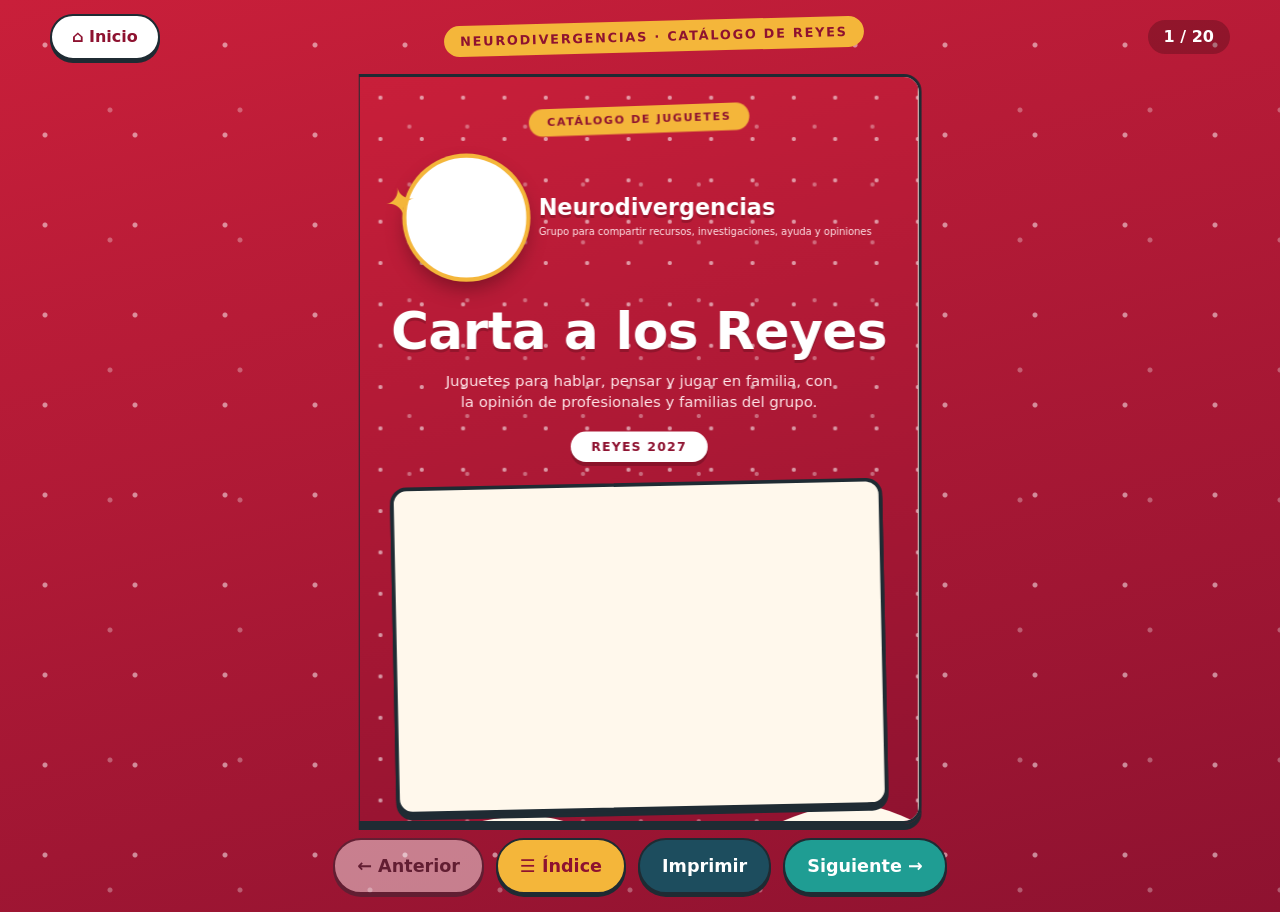
==== catalogo.html @ fee9dbd6 "Reyes Neurodivergencias: primera versión publicada Co-Authored-By: Claude Sonnet 5.5 <noreply@anthro" ====
<!doctype html>
<html lang="es">
<head>
<meta charset="utf-8">
<meta name="viewport" content="width=device-width, initial-scale=1">
<meta name="color-scheme" content="light">
<title>Catálogo de Reyes Neurodivergencias</title>
<meta name="description" content="Catálogo en formato revista con los juguetes del grupo Neurodivergencias: precio orientativo, qué trabaja cada uno y lo que votan los profesionales. Se hojea en pantalla y se imprime.">
<!-- BORRADOR LOCAL. No publicado.
     Catálogo en revista: una doble página por juguete en pantalla ancha, una página por juguete en el móvil.
     Comparte estilos.css, juegos.js con las otras dos páginas. Al imprimir sale una hoja A4 apaisada por cada doble página. -->
<link rel="stylesheet" href="estilos.css">
<link rel="stylesheet" href="catalogo-aspecto.css">
<style>
  /* MECÁNICA del catálogo: tamaños, pasar hoja e impresión. El aspecto (colores, letras, adornos) está en catalogo-aspecto.css. */
  body { margin: 0; }
  .c-sala { min-height: 100dvh; display: flex; flex-direction: column; align-items: center; gap: 14px; padding: 14px 16px 18px; box-sizing: border-box; overflow-x: hidden; }
  .c-barra { width: min(1180px, 100%); display: flex; flex-wrap: wrap; align-items: center; justify-content: space-between; gap: 8px 14px; }
  .c-enlaces { display: flex; flex-wrap: wrap; gap: 6px 16px; }
  .c-mandos { width: min(1180px, 100%); display: flex; align-items: center; justify-content: center; gap: 12px; flex-wrap: wrap; }

  /* Libro: dos lados de proporción 3:4 (pantalla ancha) o uno solo (móvil) */
  .c-libro { --pw: min(calc((100dvh - 150px) * .75), 585px, calc((100vw - 44px) / 2)); --alto: calc(var(--pw) / .75); --dur: .85s;
    display: flex; justify-content: center; max-width: 100%; perspective: 2600px; touch-action: pan-y; user-select: none; -webkit-user-select: none; }
  .c-libro-int { position: relative; display: flex; width: calc(var(--pw) * 2); height: var(--alto); transition: transform var(--dur) cubic-bezier(.45, .05, .25, 1); transform-style: preserve-3d; }
  .c-libro.c-cerrado-der .c-libro-int { transform: translateX(calc(var(--pw) * -.5)); }
  .c-libro.c-cerrado-izq .c-libro-int { transform: translateX(calc(var(--pw) * .5)); }
  .c-lado { position: relative; width: var(--pw); height: var(--alto); flex: none; }
  .c-pagina { position: relative; width: 100%; height: 100%; overflow: hidden; container-type: inline-size; }
  .c-interior { position: absolute; inset: 0; overflow-y: auto; overflow-x: hidden; }
  .c-vacio { visibility: hidden; }

  /* Zonas de los bordes: tocar el borde de una página pasa la hoja */
  .c-borde { position: absolute; top: 0; bottom: 0; width: 13%; z-index: 4; cursor: pointer; opacity: 0; transition: opacity .2s; }
  .c-borde.c-borde-sig { right: 0; background: linear-gradient(270deg, rgba(0,0,0,.16), transparent); }
  .c-borde.c-borde-ant { left: 0; background: linear-gradient(90deg, rgba(0,0,0,.16), transparent); }
  .c-borde:hover { opacity: 1; }

  /* Hoja que gira alrededor del lomo */
  .c-hoja-giro { position: absolute; top: 0; width: var(--pw); height: var(--alto); transform-style: preserve-3d; z-index: 6; transition: transform var(--dur) cubic-bezier(.45, .05, .25, 1), opacity var(--dur) ease; pointer-events: none; }
  .c-hoja-giro.c-der { left: var(--pw); transform-origin: left center; }
  .c-hoja-giro.c-izq { left: 0; transform-origin: right center; }
  .c-hoja-giro.c-der.c-fin { transform: rotateY(-180deg); }
  .c-hoja-giro.c-izq.c-fin { transform: rotateY(180deg); }
  .c-cara { position: absolute; inset: 0; backface-visibility: hidden; -webkit-backface-visibility: hidden; overflow: hidden; }
  .c-cara.c-dorso { transform: rotateY(180deg); }
  .c-cara::after { content: ""; position: absolute; inset: 0; pointer-events: none; opacity: 0; }
  .c-hoja-giro.c-der .c-frente::after, .c-hoja-giro.c-izq .c-dorso::after { background: linear-gradient(90deg, rgba(40,15,10,.45), transparent 70%); animation: c-sombra var(--dur) ease both; }
  .c-hoja-giro.c-izq .c-frente::after, .c-hoja-giro.c-der .c-dorso::after { background: linear-gradient(270deg, rgba(40,15,10,.45), transparent 70%); animation: c-sombra var(--dur) ease both; }
  @keyframes c-sombra { 0%, 100% { opacity: 0; } 50% { opacity: 1; } }
  .c-hoja-giro .c-pagina { box-shadow: none; }

  /* Móvil: una página que se despega por el lomo izquierdo */
  .c-libro.c-solo .c-libro-int { width: var(--pw); }
  .c-hoja-giro.c-solo-hoja { left: 0; width: var(--pw); transform-origin: left center; }
  .c-hoja-giro.c-sale.c-fin { transform: rotateY(-105deg); opacity: 0; }
  .c-hoja-giro.c-entra { transform: rotateY(-105deg); opacity: 0; }
  .c-hoja-giro.c-entra.c-fin { transform: none; opacity: 1; }
  @media (prefers-reduced-motion: reduce) { .c-libro { --dur: .01s; } .c-cara::after { animation: none !important; } }

  @media screen and (max-width: 899px) {
    html, body { height: 100%; overflow: hidden; }
    .c-sala { height: 100%; min-height: 0; padding: 6px 10px 8px; gap: 6px; overflow: hidden; }
    .c-barra { flex: none; }
    .c-enlaces, .c-ayuda { display: none; }
    .c-libro { --pw: 100%; --alto: 100%; flex: 1 1 0; min-height: 0; width: 100%; }
    .c-libro-int { width: 100%; max-width: 560px; height: 100%; }
    .c-lado { width: 100%; height: 100%; }
    .c-hoja-giro, .c-hoja-giro.c-solo-hoja { width: 100%; height: 100%; }
    .c-mandos { flex: none; flex-wrap: nowrap; gap: 8px; width: 100%; max-width: 560px; }
    .c-mandos button { flex: 1 1 0; min-width: 0; white-space: nowrap; }
    .c-mandos .c-cuenta { flex: none; }
  }

  /* Impresión: una hoja A4 apaisada por cada doble página */
  #impresion { display: none; }
  #impresion.c-midiendo { display: block; position: absolute; left: -99999px; top: 0; width: 297mm; }
  #impresion.c-midiendo .c-hoja { width: 297mm; height: 210mm; display: flex; justify-content: center; overflow: hidden; }
  #impresion.c-midiendo .c-pagina { width: 148.5mm; height: 210mm; }
  #impresion.c-midiendo .c-interior { position: static; height: 100%; overflow: hidden; }
  .c-interior > .c-pag { transform-origin: 0 0; }
  @page { size: A4 landscape; margin: 0; }
  @media print {
    html, body { height: auto !important; overflow: visible !important; }
    body { background: #fff; }
    .c-sala { display: none !important; }
    #impresion, #impresion * { visibility: visible; }   /* estilos.css oculta todo al imprimir salvo la carta */
    #impresion { display: block; }
    .c-hoja { width: 297mm; height: 210mm; display: flex; justify-content: center; page-break-after: always; break-after: page; overflow: hidden; background: #fff; }
    .c-hoja:last-child { page-break-after: auto; break-after: auto; }
    .c-hoja .c-pagina { width: 148.5mm; height: 210mm; box-shadow: none; border-radius: 0; overflow: hidden; }
    .c-hoja.c-una { justify-content: flex-start; }
    .c-hoja.c-una.c-primera { justify-content: flex-end; }
    .c-hoja .c-interior { position: static; overflow: hidden; height: 100%; }
    .c-hoja .c-pag { --t: 3.1cqw; min-height: 210mm; }
    .c-pag, .c-pag * { -webkit-print-color-adjust: exact; print-color-adjust: exact; }
    a { text-decoration: none; }
  }
  @media screen {
  /* Vista de las hojas en pantalla (#hojas): las mismas reglas que al imprimir, para revisarlas sin imprimir */
  html.c-modo-hojas body { background: #777; margin: 0; overflow: auto; height: auto; }
  html.c-modo-hojas .c-sala { display: none !important; }
  html.c-modo-hojas #impresion { display: block; }
  html.c-modo-hojas .c-hoja { width: 297mm; height: 210mm; display: flex; justify-content: center; overflow: hidden; background: #fff; margin: 0 auto 12px; }
  html.c-modo-hojas .c-hoja .c-pagina { width: 148.5mm; height: 210mm; box-shadow: none; border-radius: 0; overflow: hidden; }
  html.c-modo-hojas .c-hoja.c-una { justify-content: flex-start; }
  html.c-modo-hojas .c-hoja.c-una.c-primera { justify-content: flex-end; }
  html.c-modo-hojas .c-hoja .c-interior { position: static; overflow: hidden; height: 100%; }
  html.c-modo-hojas .c-hoja .c-pag { --t: 3.1cqw; min-height: 210mm; }
  }
</style>
</head>
<body>

<div class="c-sala">
  <div class="c-barra">
    <a class="c-boton-inicio" id="irInicio" href="inicio.html">&#8962; Inicio</a>
    <span class="c-titulo">Neurodivergencias · Catálogo de Reyes</span>
    <span class="c-cuenta" id="cuenta"></span>
  </div>
  <div id="libro" class="c-libro"></div>
  <div class="c-mandos">
    <button type="button" id="ant" aria-label="Página anterior">&larr; Anterior</button>
    <button type="button" id="indice" class="c-mando-indice" aria-label="Ir al índice">&#9776; Índice</button>
    <button type="button" id="imprimir" class="c-mando-imprimir" hidden>Imprimir</button>
    <a id="imprimirPdf" class="c-mando-imprimir" target="_blank" rel="noopener" hidden>Imprimir</a>
    <button type="button" id="sig" aria-label="Página siguiente">Siguiente &rarr;</button>
  </div>
</div>

<div id="impresion" aria-hidden="true"></div>

<script src="juegos.js"></script>
<script>
  var canalParam = new URLSearchParams(location.search).get('c') || '';
  var SKOOL = 'https://www.skool.com/logopedia-7339';
  var GRUPO_LOGO = 'assets/grupo-neurodivergencias.png';
  var COLMENIA_LOGO = 'assets/colmenia-logo.webp';

  function esc(s) { return String(s == null ? '' : s).replace(/[&<>"]/g, function (c) { return { '&': '&amp;', '<': '&lt;', '>': '&gt;', '"': '&quot;' }[c]; }); }
  function folio(n, texto) {
    return '<div class="c-folio"><span>' + esc(texto || 'Neurodivergencias · Reyes') + '</span><span>' + (n ? n : '') + '</span></div>';
  }

  // Resumen de votos en una línea por tipo, apto para una página impresa.
  function votosResumen(j) {
    var v = VOTOS[j.n];
    if (!v || !v.votantes) return '<p class="vacio">Aún nadie ha votado. Los profesionales del grupo lo van sumando.</p>';
    function linea(tipo, titulo) {
      var cl = v[tipo] || {}, ks = Object.keys(cl).sort(function (a, b) { return cl[b] - cl[a]; }).slice(0, 5);
      if (!ks.length) return '';
      return '<p><strong>' + titulo + ':</strong> ' + ks.map(function (k) {
        var n = cl[k];
        return esc(etiquetaDe(listaDe(tipo), k)) + ' (' + (n >= UMBRAL_VALIDADO ? '<b>' + n + ' · validada</b>' : n) + ')';
      }).join(', ') + '.</p>';
    }
    return '<p>' + v.votantes + (v.votantes === 1 ? ' profesional ha votado' : ' profesionales han votado') + '. Con ' + UMBRAL_VALIDADO + ' votos, la etiqueta queda validada.</p>' +
      linea('perfil', 'Diagnósticos') + linea('habilidad', 'Habilidades');
  }

  // ---- Páginas sueltas ----------------------------------------------------
  function paginaPortada() {
    return '<div class="c-pag c-portada">' +
      '<span class="c-sello" style="align-self:center">Catálogo de juguetes</span>' +
      '<div class="c-cabeza-grupo"><img src="' + GRUPO_LOGO + '" alt="Logo del grupo Neurodivergencias">' +
        '<div><strong>Neurodivergencias</strong><span>Grupo para compartir recursos, investigaciones, ayuda y opiniones</span></div></div>' +
      '<h1>Carta a los Reyes</h1>' +
      '<p class="c-sub">Juguetes para hablar, pensar y jugar en familia, con la opinión de profesionales y familias del grupo.</p>' +
      '<p class="c-reyes">Reyes 2027</p>' +
      '<div class="c-escena-portada"><img src="assets/escena-portada.jpg" alt="Ilustración de niños, niñas y un adulto jugando juntos a juegos de mesa y de cartas"></div>' +
      '<div class="c-folio" style="justify-content:center"><img src="' + COLMENIA_LOGO + '" alt="ColmenIA"></div></div>';
  }
  function paginaBienvenida(n) {
    return '<div class="c-pag"><div class="c-texto">' +
      '<h2>Bienvenida</h2>' +
      '<p>Aquí está lo que ha pasado por las manos de las familias y los profesionales del grupo: cada juguete, con su rango de precio, lo que trabaja y lo que votan los profesionales.</p>' +
      '<p>Las etiquetas de diagnóstico «Sugerido» las propone el equipo según lo que pide el juego y todavía no están validadas. Cuando tres profesionales votan una etiqueta, queda validada.</p>' +
      '<p class="c-aviso">Los precios son rangos orientativos vistos en Amazon.es el ' + PRECIO_FECHA + '. Cambian con las ofertas: compruébalos en la tienda. Edad y jugadores también son orientativos. Nada de esto sustituye la valoración de un especialista.</p>' +
      '<a class="c-boton c-boton-fam" href="familias.html">Hacer mi carta a los Reyes</a>' +
      '<a class="c-boton c-boton-prof" href="index.html">Soy profesional: votar y comentar</a>' +
      '</div>' + folio(n) + '</div>';
  }
  function paginaIndice(n, entradas, temas, vistaTodosN) {
    function enlace(e, clase, extra) {
      return '<a class="' + clase + '" href="#pagina-' + e.vista + '" data-vista="' + e.vista + '"' + (extra || '') + '><span class="c-nom">' + esc(e.nombre) + '</span><span class="c-pg">' + e.pg + '</span></a>';
    }
    return '<div class="c-pag"><div class="c-texto"><h2>En este número</h2>' +
      '<h3 class="c-sub-indice">Por temáticas</h3><div class="c-botones-tema">' +
        temas.map(function (e) { return enlace(e, 'c-btn-tema', ' style="--tema:' + e.color + '"'); }).join('') + '</div>' +
      enlace({ nombre: 'Todos juntos: el catálogo completo', vista: vistaTodosN, pg: 4 }, 'c-boton-todos') +
      '<h3 class="c-sub-indice">Juguete a juguete</h3><div class="c-botones-juego">' +
        entradas.map(function (e) { return enlace(e, 'c-btn-juego'); }).join('') + '</div></div>' + folio(n) + '</div>';
  }
  function paginaFinal() {
    return '<div class="c-pag c-final"><div class="c-texto">' +
      '<h2>¿Seguimos aprendiendo juntos?</h2>' +
      '<p>Si quieres seguir aprendiendo y compartiendo con más profesionales, entra en la comunidad de logopedia e IA.</p>' +
      '<a class="c-boton-skool" href="' + SKOOL + '">Entrar a la comunidad</a>' +
      '<a class="c-boton c-boton-fam" href="familias.html">Hacer mi carta a los Reyes</a>' +
      '<p class="c-pie-aviso" style="margin-top:5cqw">¿Falta un juguete? Cuéntanoslo en el grupo y lo estudiamos.</p>' +
      '</div><div class="c-folio"><img src="' + COLMENIA_LOGO + '" alt="ColmenIA"></div></div>';
  }

  // ---- Páginas de cada juguete ---------------------------------------------
  // Ideas generales para jugar en casa: salen de la habilidad y del tipo de juego, no de una pauta clínica.
  var IDEAS_HAB = {
    lenguaje: 'Antes de empezar, nombrad juntos las palabras o las cartas. Al acabar, pídele que cuente cómo ha ganado.',
    atencion: 'Elegid un sitio sin pantallas ni ruido y haced una ronda de prueba más corta de lo normal.',
    razonamiento: 'Deja que piense un rato antes de ayudar y pregúntale después qué ha probado y qué cambiaría.',
    espacial: 'Empezad por los retos más fáciles y subid poco a poco. Girar las piezas con las manos ayuda a verlo.',
    motricidad: 'Jugad sin prisa: primero se prueba el pulso y después se compite. Celebrad cada pieza que se queda en su sitio.',
    creatividad: 'Cada uno propone una construcción o un montaje y se lo cuenta a los demás antes de empezar.',
    memoria: 'Repasad juntos lo que ha pasado en la ronda anterior antes de pasar a la siguiente.',
    turnos: 'Decid en voz alta de quién es el turno y esperad con una señal acordada. Ganar y perder se comenta sin comparar.',
    calculo: 'Contad en voz alta y dejad a mano papel y lápiz. Sin prisas ni cronómetro.'
  };
  var IDEAS_TIPO = {
    cartas: 'Leed las reglas juntos y haced una ronda de prueba sin puntuar.',
    mesa: 'Dejad el tablero a la vista y repasad los pasos de un turno antes de la primera partida.',
    palabras: 'Si una palabra se atasca, se puede pasar o pedir una pista: lo importante es seguir jugando.',
    pensar: 'Las partidas cortas funcionan mejor: parad cuando aún haya ganas de una más.',
    construir: 'Dejad que explore las piezas un rato antes de seguir las instrucciones.'
  };
  var IDEAS_GENERALES = [
    'Una partida corta de 10 a 15 minutos es mejor que una larga. Parad cuando aún haya ganas de más.',
    'Si un día no apetece, se guarda y se prueba otro. Jugar no es una tarea.',
    'Que elija él o ella a qué jugar de vez en cuando también suma.'
  ];
  function ideasDe(j, i) {
    var l = [], hab = (j.habilidades || [])[0], tipo = (j.cats || [])[0];
    if (hab && IDEAS_HAB[hab]) l.push(IDEAS_HAB[hab]);
    if (tipo && IDEAS_TIPO[tipo]) l.push(IDEAS_TIPO[tipo]);
    if (l.length < 3) l.push(IDEAS_GENERALES[i % IDEAS_GENERALES.length]);
    return l.slice(0, 3);
  }
  // Juegos parecidos: comparten tipo o habilidad.
  function parecidosDe(j, i) {
    return JUEGOS.map(function (o, k) {
      if (k === i) return null;
      var p = 0;
      (o.cats || []).forEach(function (c) { if ((j.cats || []).indexOf(c) !== -1) p += 1; });
      (o.habilidades || []).forEach(function (h) { if ((j.habilidades || []).indexOf(h) !== -1) p += 2; });
      return { k: k, p: p };
    }).filter(Boolean).sort(function (a, b) { return b.p - a.p || a.k - b.k; }).slice(0, 2).map(function (x) { return x.k; });
  }
  // Secciones por temáticas: una escena con su historia y los juguetes que van con ella.
  var TEMAS = [
    { k: 'palabras', corto: 'Palabras', titulo: 'Para hablar y jugar con palabras', etiqueta: 'Lenguaje', color: '#1f9d93', img: 'assets/escena-palabras.jpg',
      alt: 'Ilustración de dos niños y un adulto riéndose con cartas de palabras sobre la mesa',
      historia: 'Es domingo y llueve. Sobre la mesa hay una caja de cartas con palabras. Uno saca una carta, otro piensa en un animal, y de pronto toda la casa está inventando palabras, riéndose de las más raras y preguntando «¿eso existe?».',
      juegos: ['Palabrea', 'Guess in 10'] },
    { k: 'pensar', corto: 'Pensar', titulo: 'Para pensar, mirar y resolver', etiqueta: 'Razonamiento', color: '#1d4d5e', img: 'assets/escena-pensar.jpg',
      alt: 'Ilustración de niños resolviendo un puzle de piezas de colores y un tablero de madera',
      historia: 'Un tablero, un puñado de piezas de colores y un reto. Nadie tiene prisa: se prueba una pieza, se gira, se rectifica. Cuando por fin encaja, se oye ese «¡ya está!» que dan ganas de repetir.',
      juegos: ['Batalla de genios', 'Ubongo', 'Laberinto', 'La cuenta'] },
    { k: 'construir', corto: 'Construir', titulo: 'Para construir y crear', etiqueta: 'Creatividad', color: '#4a9d3f', img: 'assets/escena-construir.jpg',
      alt: 'Ilustración de niños construyendo un fuerte con varillas y bolas de colores',
      historia: 'Varillas, bolas, piezas de madera. Empieza siendo una torre y acaba siendo un castillo con túnel y todo. Y cuando se termina, siempre hay alguien que dice: «¿y si lo hacemos más alto?».',
      juegos: ['Kit de fuertes Tiny Land', 'Kit de 7 experimentos de madera', 'Junk Art Revolution'] },
    { k: 'cartas', corto: 'Reír en familia', titulo: 'Para reír juntos en familia', etiqueta: 'Cartas', color: '#e4672c', img: 'assets/escena-cartas.jpg',
      alt: 'Ilustración de una familia jugando a un juego de cartas sobre una alfombra, con un gato mirando',
      historia: 'Abuela, padres, hermanos, y un gato que se cuela en la partida. Unas cartas, unas cuantas risas y la regla de la casa: aquí se juega para pasarlo bien, gane quien gane.',
      juegos: ['Exploding Kittens', 'Polilla tramposa', 'Pera Limonera'] }
  ];
  function indiceJuego(nombre) { for (var k = 0; k < JUEGOS.length; k++) if (JUEGOS[k].n === nombre) return k; return -1; }

  // Vistas del libro: cada una con su número. Ancho: portada 0, bienvenida+índice 1, todos juntos 2, temáticas 3-6, fichas 7.. Móvil: una por página.
  function vistaDe(k, esAncha) { return esAncha ? 7 + k : 13 + 2 * k; }
  function vistaTema(t, esAncha) { return esAncha ? 3 + t : 5 + 2 * t; }

  function tile(k, esAncha, largo) {
    var j = JUEGOS[k], v = vistaDe(k, esAncha);
    var dentro = j.foto ? '<img src="' + j.foto + '" alt="' + esc(j.n) + '">' : ilustracion(j.motivo, j.color);
    var resumen = largo && j.desc ? '<span class="c-tile-resumen">' + esc(j.desc.split('. ')[0].replace(/\.$/, '')) + '.</span>' : '';
    return '<a class="c-tile" href="#pagina-' + v + '" data-vista="' + v + '">' +
      '<span class="c-tile-foto" style="background:' + (j.foto ? '#fff' : j.color) + '">' + dentro + (j.edad ? '<i class="c-tile-edad">' + j.edad + '+</i>' : '') + '</span>' +
      '<b>' + esc(j.n) + '</b>' + resumen +
      '<span class="c-tile-meta"><em>' + esc(j.precio || 'Precio por confirmar') + '</em>' + (largo ? '<u>Ver ficha →</u>' : '') + '</span></a>';
  }
  function paginaTodos(n, desde, hasta, parte, esAncha) {
    var l = []; for (var k = desde; k < hasta; k++) l.push(tile(k, esAncha, false));
    return '<div class="c-pag"><div class="c-texto c-texto-corto"><div class="c-kicker">Todos juntos · ' + parte + ' de 2</div><h2>El catálogo completo</h2></div>' +
      '<div class="c-tiles">' + l.join('') + '</div>' + folio(n) + '</div>';
  }
  function paginaEscena(n, t) {
    var tm = TEMAS[t];
    return '<div class="c-pag c-pag-escena" style="--tema:' + tm.color + '"><div class="c-escena"><img src="' + tm.img + '" alt="' + esc(tm.alt) + '"></div>' +
      '<div class="c-historia"><div class="c-kicker c-kicker-tema">' + esc(tm.etiqueta) + '</div><h2>' + esc(tm.titulo) + '</h2>' +
      '<p>' + esc(tm.historia) + '</p><p class="c-pie-escena">Escena imaginada para esta sección.</p></div>' + folio(n) + '</div>';
  }
  function paginaTemaJuegos(n, t, esAncha) {
    var tm = TEMAS[t], l = tm.juegos.map(indiceJuego).filter(function (k) { return k !== -1; }).map(function (k) { return tile(k, esAncha, true); });
    return '<div class="c-pag c-pag-tema" style="--tema:' + tm.color + '"><div class="c-texto c-texto-corto"><div class="c-kicker c-kicker-tema">' + esc(tm.etiqueta) + '</div><h2>En esta sección</h2></div>' +
      '<div class="c-tiles c-tiles-largos">' + l.join('') + '</div>' + folio(n) + '</div>';
  }

  function fotoDe(j, n, i) {
    var dentro = j.foto ? '<img src="' + j.foto + '" alt="' + esc(j.n) + '">' : ilustracion(j.motivo, j.color);
    var edad = j.edad ? '<div class="c-edad">' + j.edad + '+<small>años</small></div>' : '';
    var precio = j.precio
      ? '<div class="c-sello-precio"><small>Desde</small>' + esc(j.precio.split('–')[0]).replace(/\s*€$/, '') + ' €<small style="margin-top:.6cqw">hasta ' + esc((j.precio.split('–')[1] || '').trim()) + '</small></div>'
      : '<div class="c-sello-precio c-sin">Precio por confirmar</div>';
    var hab = (j.habilidades || [])[0];
    var ficha = '<div class="c-ficha">' +
      '<div><small>Edad</small><b>' + (j.edad ? 'Desde ' + j.edad + ' años' : 'Por confirmar') + '</b></div>' +
      '<div><small>' + (/jugador/i.test(j.jug || '') ? 'Jugadores' : 'Contiene') + '</small><b>' + esc((j.jug || 'Por confirmar').replace(/\s*jugadores?$/i, '')) + '</b></div>' +
      '<div><small>Tipo</small><b>' + esc(j.etiqueta) + '</b></div>' +
      '<div><small>Trabaja</small><b>' + esc(hab ? etiquetaDe(HABILIDADES, hab) : 'Pasarlo bien') + '</b></div></div>';
    var ideas = '<div class="c-ideas"><h3>Ideas para jugar en casa</h3><ul>' +
      ideasDe(j, i || 0).map(function (t) { return '<li>' + esc(t) + '</li>'; }).join('') + '</ul></div>';
    return '<div class="c-pag c-pag-foto"><div class="c-foto" style="background:' + (j.foto ? '#fff' : j.color) + '">' + dentro +
      '<span class="c-cinta">' + esc(j.etiqueta) + '</span>' + edad + precio + '</div>' +
      ficha + ideas + (n === false ? '' : folio(n)) + '</div>';
  }
  function datosDe(j, n, i, esAncha) {
    var opiniones = j.opiniones.length
      ? j.opiniones.slice(0, 2).map(function (t) { return '<p>' + esc(t) + '</p>'; }).join('')
      : '<p class="vacio">Los profesionales del grupo están preparando sus comentarios.</p>';
    var tienda = j.url
      ? '<a class="c-comprar" href="' + j.url + '" rel="noopener">Ver en Amazon</a>'
      : '<span class="c-comprar c-sin">Aún no tenemos enlace</span>';
    var parecidos = parecidosDe(j, i).map(function (k) {
      var o = JUEGOS[k], v = vistaDe(k, esAncha);
      return '<a class="c-btn-parecido" href="#pagina-' + v + '" data-vista="' + v + '"><span>' + esc(o.n) + '</span><em>' + esc(o.precio || 'precio por confirmar') + '</em></a>';
    }).join('');
    return '<div class="c-pag c-pag-datos"><div class="c-datos">' +
      '<div class="c-kicker">' + esc(j.etiqueta) + '</div><h2>' + esc(j.n) + '</h2>' +
      '<div class="c-hechos">' + precioHtml(j) +
        (j.jug ? '<span>' + esc(j.jug) + '</span>' : '') + (j.edad ? '<span>desde ' + j.edad + ' años</span>' : '') + '</div>' +
      '<div class="c-hechos">' + pastillas(j) + '</div>' +
      '<div class="c-seccion c-s-juego"><h3>El juego</h3>' +
        (j.area ? '<p><strong>Trabaja:</strong> ' + esc(j.area) + '.</p>' : '<p>Para pasarlo bien en familia.</p>') +
        (j.desc ? '<p>' + esc(j.desc) + '</p>' : '<p class="vacio">Ficha en preparación.</p>') + porqueHtml(j) + '</div>' +
      ((!j.opiniones.length && !(VOTOS[j.n] && VOTOS[j.n].votantes))
        ? '<div class="c-seccion c-s-opinan"><h3>Opiniones y votos</h3><p class="vacio">Aún no hay comentarios ni votos. Los profesionales y las familias del grupo lo van sumando.</p></div>'
        : '<div class="c-seccion c-s-opinan"><h3>Opinan profesionales y familias</h3>' + opiniones + '</div>' +
          '<div class="c-seccion c-s-votos"><h3>Lo que votan los profesionales</h3><div class="c-votos">' + votosResumen(j) + '</div></div>') +
      tienda +
      '<div class="c-parecidos"><h3>También te puede gustar</h3><div class="c-botones-parecidos">' + parecidos + '</div></div>' +
      '</div>' + folio(n) + '</div>';
  }

  // ---- Montaje de las vistas ------------------------------------------------
  // Cada vista es una lista de páginas: 1 (portada, final) o 2 (doble página) en pantalla ancha; siempre 1 en el móvil.
  function ancha() { return !!(window.matchMedia && window.matchMedia('(min-width: 900px)').matches); }

  function construirVistas(esAncha) {
    var vistas = [], N = JUEGOS.length, mitad = Math.ceil(N / 2);
    // Páginas del libro: portada 1, bienvenida 2, índice 3, todos juntos 4-5, temáticas 6-13, juguetes desde la 14, contraportada.
    var entradas = JUEGOS.map(function (j, i) { return { nombre: j.n, precio: j.precio || 'por confirmar', pg: 14 + 2 * i, vista: vistaDe(i, esAncha) }; });
    var temas = TEMAS.map(function (tm, i) { return { nombre: tm.corto, color: tm.color, pg: 6 + 2 * i, vista: vistaTema(i, esAncha) }; });
    vistas.push([paginaPortada()]);
    if (esAncha) {
      vistas.push([paginaBienvenida(2), paginaIndice(3, entradas, temas, esAncha ? 2 : 3)]);
      vistas.push([paginaTodos(4, 0, mitad, 1, true), paginaTodos(5, mitad, N, 2, true)]);
      TEMAS.forEach(function (tm, t) { vistas.push([paginaEscena(6 + 2 * t, t), paginaTemaJuegos(7 + 2 * t, t, true)]); });
      JUEGOS.forEach(function (j, i) { vistas.push([fotoDe(j, 14 + 2 * i, i), datosDe(j, 15 + 2 * i, i, true)]); });
    } else {
      vistas.push([paginaBienvenida(2)]);
      vistas.push([paginaIndice(3, entradas, temas, esAncha ? 2 : 3)]);
      vistas.push([paginaTodos(4, 0, mitad, 1, false)]); vistas.push([paginaTodos(5, mitad, N, 2, false)]);
      TEMAS.forEach(function (tm, t) { vistas.push([paginaEscena(6 + 2 * t, t)]); vistas.push([paginaTemaJuegos(7 + 2 * t, t, false)]); });
      JUEGOS.forEach(function (j, i) { vistas.push([fotoDe(j, 14 + 2 * i, i)]); vistas.push([datosDe(j, 15 + 2 * i, i, false)]); });
    }
    vistas.push([paginaFinal()]);
    return vistas;
  }

  // ---- Libro: vistas y pasar hoja -------------------------------------------
  // Ancho: cada vista es {izq, der} (la portada solo tiene der, la contraportada solo izq). Móvil: {solo}.
  var libro = document.getElementById('libro');
  var paginas = [], actual = 0, esAncha = ancha(), girando = false, temporizador = null;

  function aVistas(listas, ancho) {
    return listas.map(function (v, i) {
      if (!ancho) return { solo: v[0] };
      if (v.length === 2) return { izq: v[0], der: v[1] };
      return i === 0 ? { izq: null, der: v[0] } : { izq: v[0], der: null };
    });
  }
  function pagina(h) { return '<div class="c-pagina"><div class="c-interior">' + h + '</div></div>'; }
  function lado(h, zona) {
    return '<div class="c-lado' + (h ? '' : ' c-vacio') + '">' + (h ? pagina(h) : '') +
      (zona && h ? '<span class="c-borde c-borde-' + zona + '" data-ir="' + (zona === 'sig' ? 1 : -1) + '" aria-hidden="true"></span>' : '') + '</div>';
  }
  function cara(h, clase) { return '<div class="c-cara ' + clase + '">' + (h ? pagina(h) : '') + '</div>'; }
  function sinAnimacion() {
    if (window.CATALOGO_SIN_ANIMACION) return true;
    return !!(window.matchMedia && window.matchMedia('(prefers-reduced-motion: reduce)').matches);
  }

  function clasesLibro() {
    var c = 'c-libro ' + (esAncha ? 'c-doble' : 'c-solo');
    if (esAncha && actual === 0) c += ' c-cerrado-der';
    if (esAncha && actual === paginas.length - 1) c += ' c-cerrado-izq';
    return c;
  }
  function marcador() {
    document.getElementById('ant').disabled = actual === 0;
    document.getElementById('sig').disabled = actual === paginas.length - 1;
    document.getElementById('cuenta').textContent = (actual + 1) + ' / ' + paginas.length;
    try { if (history.replaceState) history.replaceState(null, '', '#pagina-' + actual); } catch (e) {}
  }
  // Si el contenido de una página no cabe, se reduce todo a la vez (hasta un 74 %) para no tener que desplazarse.
  function ajustar(raiz) {
    [].forEach.call(raiz.querySelectorAll('.c-interior'), function (int) {
      var pag = int.firstElementChild;
      if (!pag || !int.clientHeight) return;
      var opcionales = [].slice.call(pag.querySelectorAll('.c-parecidos, .c-ideas'));
      opcionales.forEach(function (o) { o.style.display = ''; });
      var H = int.clientHeight, k = 1;
      function reducir() {
        pag.style.width = ''; pag.style.minHeight = ''; pag.style.transform = ''; k = 1;
        for (var n = 0; n < 4; n++) {
          var visible = pag.scrollHeight * k;
          if (visible <= H + 1 && n === 0) break;
          var nk = Math.max(0.74, k * H / visible);
          if (Math.abs(nk - k) < 0.004) break;
          k = nk;
          pag.style.width = (100 / k) + '%'; pag.style.minHeight = (100 / k) + '%'; pag.style.transform = 'scale(' + k + ')';
        }
      }
      reducir();
      // Si aun así no cabe (pantalla muy baja), se quitan primero los bloques opcionales: parecidos, luego ideas.
      while (pag.scrollHeight * k > H + 2 && opcionales.length) { opcionales.pop().style.display = 'none'; reducir(); }
      int.style.overflowY = (pag.scrollHeight * k > H + 2) ? 'auto' : 'hidden';
    });
  }
  var pendienteAjuste = null;
  function ajustarLuego() { clearTimeout(pendienteAjuste); pendienteAjuste = setTimeout(function () { ajustar(libro); }, 60); }

  // Vista fija, sin movimiento.
  function pintar() {
    var v = paginas[actual];
    libro.className = clasesLibro();
    libro.innerHTML = '<div class="c-libro-int">' + (esAncha ? lado(v.izq, 'ant') + lado(v.der, 'sig') : lado(v.solo)) + '</div>';
    marcador();
    ajustar(libro);
  }

  // Pasa la hoja hacia una vista vecina con animación; si no hay animación, cambia sin más.
  function ir(n) {
    n = Math.max(0, Math.min(paginas.length - 1, n));
    if (n === actual || girando) return;
    var adelante = n > actual, vieja = paginas[actual], nueva = paginas[n];
    if (sinAnimacion() || Math.abs(n - actual) > 1) { actual = n; pintar(); return; }
    girando = true;
    var nuevoActual = n, interior, hoja = document.createElement('div');
    if (esAncha) {
      var izq = adelante ? vieja.izq : nueva.izq, der = adelante ? nueva.der : vieja.der;
      interior = libro.querySelector('.c-libro-int');
      interior.innerHTML = lado(izq) + lado(der);
      hoja.className = 'c-hoja-giro ' + (adelante ? 'c-der' : 'c-izq');
      hoja.innerHTML = cara(adelante ? vieja.der : vieja.izq, 'c-frente') + cara(adelante ? nueva.izq : nueva.der, 'c-dorso');
    } else {
      interior = libro.querySelector('.c-libro-int');
      interior.innerHTML = lado(adelante ? nueva.solo : vieja.solo);
      hoja.className = 'c-hoja-giro c-solo-hoja ' + (adelante ? 'c-sale' : 'c-entra');
      hoja.innerHTML = cara(adelante ? vieja.solo : nueva.solo, 'c-frente');
    }
    interior.appendChild(hoja);
    ajustar(libro);
    // El libro se centra o se abre mientras gira
    actual = nuevoActual;
    libro.className = clasesLibro();
    marcador();
    void hoja.offsetWidth;               // fija el punto de partida antes de animar
    (window.requestAnimationFrame || function (f) { setTimeout(f, 30); })(function () { hoja.classList.add('c-fin'); });
    var fin = function () { if (!girando) return; girando = false; clearTimeout(temporizador); pintar(); };
    hoja.addEventListener('transitionend', function (e) { if (e.target === hoja && e.propertyName === 'transform') fin(); });
    temporizador = setTimeout(fin, 1100);
  }

  function reconstruir() {
    esAncha = ancha();
    paginas = aVistas(construirVistas(esAncha), esAncha);
    actual = Math.min(actual, paginas.length - 1);
    girando = false; clearTimeout(temporizador);
    pintar();
  }

  // Impresión: siempre en formato de doble página (A4 apaisado).
  function montarImpresion() {
    var v = construirVistas(true), cont = document.getElementById('impresion');
    cont.innerHTML = v.map(function (hoja, i) {
      return '<div class="c-hoja' + (hoja.length === 1 ? ' c-una' + (i === 0 ? ' c-primera' : '') : '') + '">' +
        hoja.map(pagina).join('') + '</div>';
    }).join('');
    cont.classList.add('c-midiendo'); ajustar(cont); cont.classList.remove('c-midiendo');
  }
  var impresionLista = false;
  window.addEventListener('beforeprint', function () { if (!impresionLista) montarImpresion(); });
  window.addEventListener('afterprint', function () { impresionLista = false; });
  if (location.hash === '#hojas') { document.documentElement.classList.add('c-modo-hojas'); montarImpresion(); }

  document.getElementById('ant').addEventListener('click', function () { ir(actual - 1); });
  document.getElementById('sig').addEventListener('click', function () { ir(actual + 1); });
  document.getElementById('indice').addEventListener('click', function () { ir(esAncha ? 1 : 2); });
  document.addEventListener('keydown', function (e) {
    if (e.key === 'ArrowRight' || e.key === 'PageDown') { ir(actual + 1); }
    else if (e.key === 'ArrowLeft' || e.key === 'PageUp') { ir(actual - 1); }
  });
  var arrastre = false;
  libro.addEventListener('click', function (e) {
    if (arrastre) { arrastre = false; e.preventDefault(); return; }
    var a = e.target.closest && e.target.closest('a[data-vista]');
    if (a) { e.preventDefault(); ir(Number(a.getAttribute('data-vista'))); return; }
    var b = e.target.closest && e.target.closest('.c-borde');
    if (b) ir(actual + Number(b.getAttribute('data-ir')));
  });
  // Arrastrar o deslizar para pasar la hoja (ratón y dedo)
  var x0 = null, y0 = null;
  libro.addEventListener('pointerdown', function (e) { x0 = e.clientX; y0 = e.clientY; arrastre = false; });
  libro.addEventListener('pointerup', function (e) {
    if (x0 === null) return;
    var dx = e.clientX - x0, dy = e.clientY - y0; x0 = null;
    if (Math.abs(dx) > 60 && Math.abs(dx) > Math.abs(dy) * 1.5) { arrastre = true; ir(actual + (dx < 0 ? 1 : -1)); }
  });
  libro.addEventListener('pointercancel', function () { x0 = null; });
  window.addEventListener('hashchange', function () {
    var m = /^#pagina-(\d+)$/.exec(location.hash);
    if (m && Number(m[1]) !== actual && Number(m[1]) < paginas.length) { actual = Number(m[1]); pintar(); }
  });
  if (window.matchMedia) {
    var mq = window.matchMedia('(min-width: 900px)');
    var cambio = function () { if (ancha() !== esAncha) { actual = 0; reconstruir(); } };
    if (mq.addEventListener) mq.addEventListener('change', cambio); else if (mq.addListener) mq.addListener(cambio);
  }

  // Imprimir: fuera de otra página, imprime las hojas. Dentro de la vista previa de Claude el navegador lo bloquea:
  // allí el botón abre el PDF del catálogo en otra pestaña (PDF_URL se rellena al publicar la vista previa).
  var PDF_URL = '';
  (function () {
    var incrustada = false; try { incrustada = window.self !== window.top; } catch (e) { incrustada = true; }
    var b = document.getElementById('imprimir');
    if (incrustada && PDF_URL) {
      var enlace = document.getElementById('imprimirPdf'); enlace.href = PDF_URL; enlace.hidden = false;
    }
    if (!incrustada) {
      b.hidden = false;
      b.addEventListener('click', function (e) { e.preventDefault();
        var boton = b; boton.disabled = true; boton.textContent = 'Preparando…';
        setTimeout(function () {   // primero se preparan las hojas y después se abre la impresión
          try { montarImpresion(); impresionLista = true; } catch (err) { impresionLista = false; }
          boton.disabled = false; boton.textContent = 'Imprimir';
          window.print();
        }, 80);
      });
    }
  })();

  paginas = aVistas(construirVistas(esAncha), esAncha);
  var m0 = /^#pagina-(\d+)$/.exec(location.hash);
  actual = m0 ? Math.min(Number(m0[1]), paginas.length - 1) : 0;
  pintar();
  window.addEventListener('resize', ajustarLuego);
  if (document.fonts && document.fonts.ready) document.fonts.ready.then(ajustarLuego);
  window.addEventListener('load', ajustarLuego);
  // Los votos de la hoja llegan después: se repinta con ellos (sin mover la hoja).
  cargarVotos(function () { if (girando) { setTimeout(function () { paginas = aVistas(construirVistas(esAncha), esAncha); pintar(); }, 1200); return; } paginas = aVistas(construirVistas(esAncha), esAncha); pintar(); });
</script>
</body>
</html>
---- estilos.css ----
/* Estilos compartidos: guía de juguetes (profesionales y familias). */
:root {
  --crema: #fff8ec;
  --tinta: #1f2b33;
  --suave: #5d6b72;
  --linea: #ecdfc8;
  --rojo: #c91f3a;
  --rojo-os: #8e1230;
  --oro: #f4b63a;
  --verde: #1f9d93;
  --azul: #1d4d5e;
  --naranja: #e4672c;
}
* { box-sizing: border-box; }
html, body { margin: 0; }
body {
  background: var(--crema); color: var(--tinta);
  font: 16px/1.5 "Avenir Next", "Trebuchet MS", system-ui, -apple-system, sans-serif;
}
h1, h2, h3, h4 { font-family: "Avenir Next", "Trebuchet MS", system-ui, sans-serif; margin: 0; line-height: 1.1; }
.wrap { max-width: 1080px; margin: 0 auto; padding: 0 16px; }

/* Cabecera */
.portada {
  position: relative; color: #fff; text-align: center; overflow: hidden;
  background:
    radial-gradient(circle, rgba(255,255,255,.55) 2px, transparent 3px) 0 0 / 90px 90px,
    radial-gradient(circle, rgba(255,255,255,.35) 2px, transparent 3px) 45px 45px / 130px 130px,
    linear-gradient(165deg, var(--rojo) 0%, var(--rojo-os) 100%);
}
.portada .wrap { padding: 28px 16px 72px; position: relative; }
.sello {
  display: inline-block; font-weight: 800; font-size: 13px; letter-spacing: .14em; text-transform: uppercase;
  background: var(--oro); color: var(--rojo-os); padding: 6px 16px; border-radius: 999px;
  transform: rotate(-2deg);
}
.logo-grupo { position: relative; width: 210px; height: 210px; margin: 22px auto 10px; }
.logo-grupo img {
  width: 100%; height: 100%; border-radius: 50%; object-fit: cover; background: #fff;
  border: 7px solid #fff; box-shadow: 0 0 0 5px var(--oro), 0 14px 30px rgba(0,0,0,.35);
}
.logo-grupo svg { position: absolute; width: 38px; height: 38px; fill: var(--oro); }
.logo-grupo .e1 { top: -6px; left: -14px; transform: rotate(-12deg); }
.logo-grupo .e2 { top: 14px; right: -22px; width: 26px; height: 26px; transform: rotate(14deg); }
.logo-grupo .e3 { bottom: 6px; left: -22px; width: 24px; height: 24px; }
.portada h1 { font-size: clamp(32px, 7vw, 60px); font-weight: 900; letter-spacing: -.01em; margin: 12px auto 12px; max-width: 760px; text-shadow: 0 3px 0 rgba(0,0,0,.18); }
.portada p.sub { margin: 0 auto; max-width: 600px; color: #ffe6e9; font-size: 18px; }
.cuenta {
  display: inline-block; margin-top: 18px; background: #fff; color: var(--rojo-os); font-weight: 800;
  padding: 8px 18px; border-radius: 999px; box-shadow: 0 4px 0 rgba(0,0,0,.2);
}
.onda { position: absolute; left: 0; right: 0; bottom: -1px; width: 100%; height: 48px; display: block; }

/* Categorías */
.cats { position: sticky; top: 0; z-index: 5; background: var(--crema); border-bottom: 2px dashed var(--linea); }
.cats .wrap { display: flex; gap: 10px; overflow-x: auto; padding-top: 12px; padding-bottom: 12px; }
.chip {
  font: inherit; font-weight: 800; font-size: 15px; cursor: pointer; white-space: nowrap;
  background: #fff; color: var(--tinta); border: 2px solid var(--tinta); border-radius: 999px;
  padding: 8px 18px; box-shadow: 0 3px 0 var(--tinta);
}
.chip[aria-pressed="true"] { background: var(--verde); border-color: var(--tinta); color: #fff; transform: translateY(2px); box-shadow: 0 1px 0 var(--tinta); }

/* Intro */
.intro { padding: 34px 0 6px; }
.intro h2 { font-size: clamp(26px, 5vw, 38px); font-weight: 900; color: var(--rojo-os); }
.intro p { color: var(--suave); max-width: 640px; margin: 10px 0 0; }

/* Rejilla */
.grid { list-style: none; padding: 0; margin: 24px 0 0; display: grid; gap: 22px; grid-template-columns: repeat(auto-fill, minmax(270px, 1fr)); }
.juego {
  background: #fff; border: 3px solid var(--tinta); border-radius: 22px; overflow: hidden;
  box-shadow: 0 6px 0 var(--tinta); display: flex; flex-direction: column;
}
.caja { position: relative; aspect-ratio: 1 / 0.82; display: flex; align-items: center; justify-content: center; overflow: hidden; }
.caja::before {
  content: ""; position: absolute; inset: 0; opacity: .22;
  background: radial-gradient(circle, #fff 2px, transparent 3px) 0 0 / 22px 22px;
}
.caja svg { position: relative; width: 66%; height: 86%; }
.caja img.foto { position: absolute; inset: 0; width: 100%; height: 100%; object-fit: contain; background: #fff; }
.cinta {
  position: absolute; top: 12px; left: -4px; background: var(--oro); color: var(--tinta);
  font-weight: 800; font-size: 12px; letter-spacing: .08em; text-transform: uppercase;
  padding: 5px 14px 5px 16px; border-radius: 0 999px 999px 0; border: 2px solid var(--tinta); border-left: 0;
}
.edad {
  position: absolute; top: 10px; right: 10px; width: 62px; height: 62px; border-radius: 50%;
  background: #fff; color: var(--tinta); border: 3px solid var(--tinta);
  display: flex; flex-direction: column; align-items: center; justify-content: center;
  font-weight: 900; font-size: 22px; line-height: 1; transform: rotate(8deg); box-shadow: 0 3px 0 var(--tinta);
}
.edad small { font-size: 10px; font-weight: 800; letter-spacing: .04em; text-transform: uppercase; margin-top: 2px; }
.comprar {
  display: block; text-align: center; text-decoration: none;
  background: var(--rojo); color: #fff; font-weight: 800; padding: 12px;
  border-top: 3px solid var(--tinta); border-bottom: 3px solid var(--tinta);
}
.cuerpo { padding: 16px 16px 18px; display: flex; flex-direction: column; gap: 10px; flex: 1; }
.juego h3 { font-size: 24px; font-weight: 900; }
.datos { display: flex; flex-wrap: wrap; gap: 6px; margin: 0; }
.datos span { font-size: 13px; font-weight: 700; background: var(--crema); border: 2px solid var(--linea); border-radius: 999px; padding: 2px 10px; }
.datos .pill-area { background: #e6f5f3; border-color: var(--verde); color: #0d6b63; }
.datos .pill-juego { background: #fff0e6; border-color: var(--naranja); color: #a24310; }
.bloque { border-radius: 14px; padding: 10px 12px; }
.bloque h4 { font-size: 12px; font-weight: 900; letter-spacing: .1em; text-transform: uppercase; margin-bottom: 4px; }
.bloque p { margin: 0; font-size: 15px; }
.b-juego { background: #e6f5f3; }
.b-juego h4 { color: var(--verde); }
.b-prof { background: #fff0e6; }
.b-prof h4 { color: var(--naranja); }
.b-prof .vacio { color: var(--suave); }
.b-prof a { display: inline-block; margin-top: 8px; font-weight: 800; color: var(--rojo-os); }
.b-juego .pend { color: var(--suave); font-style: italic; }
.nota { margin: 22px 0 0; font-size: 13px; color: var(--suave); }

/* Buzón */
.buzon {
  margin: 52px 0 0; background: #fff; border: 3px solid var(--tinta); border-radius: 24px;
  padding: 26px; box-shadow: 0 6px 0 var(--tinta);
}
.buzon h2 { font-size: clamp(26px, 5vw, 36px); font-weight: 900; color: var(--rojo-os); }
.buzon > p { color: var(--suave); margin: 8px 0 0; }
form label { display: block; font-weight: 800; margin: 16px 0 6px; }
form .opt { font-weight: 400; color: var(--suave); }
input[type="text"], select, textarea {
  width: 100%; font: inherit; color: var(--tinta); background: var(--crema);
  border: 2px solid var(--tinta); border-radius: 12px; padding: 11px 13px;
}
textarea { min-height: 130px; resize: vertical; }
.check { display: flex; gap: 10px; align-items: flex-start; margin-top: 16px; }
.check input { margin-top: 5px; width: 18px; height: 18px; }
.check label { font-weight: 400; margin: 0; }
button.enviar {
  margin-top: 20px; font: inherit; font-weight: 900; font-size: 18px; cursor: pointer;
  background: var(--rojo); color: #fff; border: 3px solid var(--tinta); border-radius: 14px; padding: 13px 26px;
  box-shadow: 0 5px 0 var(--tinta);
}
button.enviar:active { transform: translateY(3px); box-shadow: 0 2px 0 var(--tinta); }
button.enviar:disabled { opacity: .6; }
.status { margin-top: 14px; font-weight: 700; min-height: 1.5em; }

/* Comunidad */
.comunidad { margin: 44px 0 0; text-align: center; }
.comunidad p { margin: 0 auto 16px; max-width: 560px; color: var(--suave); }
.btn-grande {
  display: inline-block; font-weight: 900; font-size: 20px; text-decoration: none;
  background: var(--verde); color: #fff; border: 3px solid var(--tinta); border-radius: 16px;
  padding: 16px 30px; box-shadow: 0 6px 0 var(--tinta);
}

footer { margin: 52px 0 0; padding: 26px 0 34px; text-align: center; color: var(--suave); font-size: 14px; background: #fff; border-top: 3px solid var(--tinta); }
footer img { width: 44px; height: 44px; display: block; margin: 0 auto 8px; }
@media (prefers-reduced-motion: reduce) { * { transition: none !important; scroll-behavior: auto !important; } }

/* ---- Grupo: logo y nombre juntos ---- */
.grupo { display: flex; flex-wrap: wrap; align-items: center; justify-content: center; gap: 18px 28px; margin: 22px auto 6px; }
.grupo .logo-grupo { margin: 0; width: 170px; height: 170px; }
.grupo-nombre { text-align: left; max-width: 320px; }
.grupo-nombre strong { display: block; font-size: clamp(28px, 5.5vw, 42px); font-weight: 900; line-height: 1.02; text-shadow: 0 3px 0 rgba(0,0,0,.18); }
.grupo-nombre span { display: block; margin-top: 8px; color: #ffe6e9; font-size: 15px; line-height: 1.35; }
@media (max-width: 560px) { .grupo-nombre { text-align: center; } }

/* ---- Botón de tienda y aviso de «sin enlace» ---- */
.comprar.sin {
  background: var(--crema); color: var(--suave); font-weight: 700;
  border-top: 3px solid var(--linea); border-bottom: 3px solid var(--linea);
}

/* ---- Enlaces entre páginas ---- */
.enlace-pagina { display: inline-block; margin-top: 16px; color: #fff; font-weight: 800; text-decoration: underline; text-underline-offset: 4px; }
.aviso-pagina { background: #fff0e6; border: 2px dashed var(--naranja); border-radius: 14px; padding: 12px 16px; margin: 20px 0 0; color: var(--tinta); }
.aviso-pagina a { color: var(--rojo-os); font-weight: 800; }

/* ---- Formularios: varios en la misma página ---- */
.buzon + .buzon { margin-top: 30px; }
.pista { font-size: 14px; color: var(--suave); margin: 4px 0 0; }

/* ---- Familias: cómo funciona ---- */
.pasos { display: grid; gap: 14px; grid-template-columns: repeat(auto-fit, minmax(220px, 1fr)); list-style: none; padding: 0; margin: 26px 0 0; counter-reset: paso; }
.pasos li { position: relative; background: #fff; border: 3px solid var(--tinta); border-radius: 18px; padding: 16px 16px 16px 62px; font-weight: 700; box-shadow: 0 4px 0 var(--tinta); counter-increment: paso; }
.pasos li::before {
  content: counter(paso); position: absolute; left: 14px; top: 14px; width: 36px; height: 36px; border-radius: 50%;
  background: var(--oro); border: 3px solid var(--tinta); display: flex; align-items: center; justify-content: center; font-weight: 900;
}

/* ---- Familias: añadir a mi carta ---- */
.quiero {
  font: inherit; font-weight: 900; cursor: pointer; width: 100%; margin-top: auto;
  background: #fff; color: var(--rojo-os); border: 3px solid var(--tinta); border-radius: 12px; padding: 11px 14px; box-shadow: 0 4px 0 var(--tinta);
}
.quiero[aria-pressed="true"] { background: var(--oro); color: var(--tinta); transform: translateY(2px); box-shadow: 0 2px 0 var(--tinta); }
.con-barra { padding-bottom: 76px; }
.barra-carta { position: fixed; left: 0; right: 0; bottom: 0; z-index: 20; background: var(--rojo-os); color: #fff; border-top: 3px solid var(--tinta); }
.barra-carta[hidden] { display: none; }
.barra-carta .wrap { display: flex; align-items: center; justify-content: space-between; gap: 12px; padding-top: 10px; padding-bottom: 10px; }
.barra-carta strong { font-size: 17px; }
.btn {
  font: inherit; font-weight: 900; font-size: 16px; cursor: pointer; text-align: center; text-decoration: none; display: block;
  background: var(--oro); color: var(--tinta); border: 3px solid var(--tinta); border-radius: 12px; padding: 10px 18px; box-shadow: 0 4px 0 var(--tinta);
}
.btn.claro { background: #fff; }
.btn.verde { background: var(--verde); color: #fff; }
.panel-fondo { position: fixed; inset: 0; background: rgba(0,0,0,.55); z-index: 30; display: none; align-items: flex-end; justify-content: center; }
.panel-fondo.abierto { display: flex; }
.panel { background: var(--crema); width: min(560px, 100%); max-height: 90vh; overflow: auto; border: 3px solid var(--tinta); border-radius: 22px 22px 0 0; padding: 22px; }
.panel h2 { font-size: 28px; font-weight: 900; color: var(--rojo-os); }
.panel ul { list-style: none; padding: 0; margin: 14px 0; display: grid; gap: 8px; }
.panel li { display: flex; align-items: center; justify-content: space-between; gap: 10px; background: #fff; border: 2px solid var(--linea); border-radius: 12px; padding: 8px 12px; font-weight: 700; }
.panel li button { font: inherit; font-weight: 800; background: none; border: 0; color: var(--rojo-os); cursor: pointer; text-decoration: underline; }
.acciones { display: grid; gap: 10px; margin-top: 16px; }
.msg-carta { margin-top: 10px; font-weight: 700; min-height: 1.4em; }
#cartaPrint { display: none; }
@media print {
  body * { visibility: hidden; }
  #cartaPrint, #cartaPrint * { visibility: visible; }
  #cartaPrint { display: block; position: absolute; left: 0; top: 0; width: 100%; padding: 28px; font: 22px/1.7 Georgia, serif; white-space: pre-wrap; color: #000; }
}

/* ---- Distribución con panel lateral derecho ---- */
.layout { max-width: 1360px; margin: 0 auto; padding: 0 16px; display: grid; grid-template-columns: minmax(0, 1fr) 330px; gap: 30px; align-items: start; }
.principal { min-width: 0; }
.lateral {
  position: sticky; top: 16px; max-height: calc(100vh - 32px); overflow: auto; margin-top: 34px;
  background: #fff; border: 3px solid var(--tinta); border-radius: 22px; box-shadow: 0 6px 0 var(--tinta);
}
.lateral-boton { display: none; }
.lateral-cuerpo { padding: 18px 18px 20px; }
.lateral h2 { font-size: 26px; font-weight: 900; color: var(--rojo-os); }
.lateral h3 { font-size: 12px; font-weight: 900; letter-spacing: .1em; text-transform: uppercase; color: var(--azul); margin: 20px 0 8px; }
.solo-lector { position: absolute; width: 1px; height: 1px; overflow: hidden; clip: rect(0 0 0 0); white-space: nowrap; }
.buscador { position: relative; display: block; margin: 14px 0 0; }
.buscador svg { position: absolute; left: 12px; top: 50%; transform: translateY(-50%); width: 20px; height: 20px; fill: none; stroke: var(--suave); stroke-width: 2.4; }
.buscador input { width: 100%; font: inherit; background: var(--crema); border: 2px solid var(--tinta); border-radius: 12px; padding: 11px 12px 11px 40px; }
.opciones { display: flex; flex-wrap: wrap; gap: 8px; }
.op {
  font: inherit; font-weight: 700; font-size: 14px; cursor: pointer; text-align: left;
  background: #fff; color: var(--tinta); border: 2px solid var(--tinta); border-radius: 999px; padding: 5px 12px;
  display: inline-flex; gap: 7px; align-items: center;
}
.op .n { font-size: 12px; background: var(--crema); border: 1px solid var(--linea); border-radius: 999px; padding: 0 7px; }
.op[aria-pressed="true"] { background: var(--verde); color: #fff; box-shadow: 0 2px 0 var(--tinta); }
.op[aria-pressed="true"] .n { background: rgba(255,255,255,.25); border-color: transparent; color: #fff; }
.op.vacia { border-style: dashed; color: var(--suave); border-color: var(--suave); }
.op.vacia[aria-pressed="true"] { color: #fff; }
.resultados { margin: 18px 0 0; font-weight: 800; }
.limpiar { font: inherit; font-weight: 800; background: none; border: 0; color: var(--rojo-os); text-decoration: underline; cursor: pointer; padding: 6px 0; }
.aviso-lateral { font-size: 13px; color: var(--suave); margin: 12px 0 0; line-height: 1.4; }
.sin-resultados { background: #fff; border: 3px dashed var(--linea); border-radius: 18px; padding: 22px; margin-top: 22px; font-weight: 700; text-align: center; color: var(--suave); }
.sin-resultados[hidden] { display: none; }
@media (max-width: 979px) {
  .layout { grid-template-columns: 1fr; }
  .lateral { position: static; order: -1; max-height: none; margin-top: 22px; }
  .lateral-boton {
    display: block; width: 100%; font: inherit; font-weight: 900; font-size: 17px; cursor: pointer;
    background: var(--verde); color: #fff; border: 0; border-radius: 18px 18px 0 0; padding: 15px;
  }
  .lateral:not(.abierto) .lateral-boton { border-radius: 18px; }
  .lateral:not(.abierto) .lateral-cuerpo { display: none; }
}

/* ---- Etiquetas en las fichas ---- */
.datos .pill-perf { background: #e8eef9; border-color: #2f7fd1; color: #1b4f8a; }

/* ---- Marcas (perfiles y habilidades) en los formularios ---- */
.marcas { border: 2px solid var(--linea); border-radius: 14px; padding: 8px 14px 14px; margin: 18px 0 0; }
.marcas legend { font-weight: 800; padding: 0 6px; }
.marcas .opciones label {
  display: inline-flex; align-items: center; gap: 7px; margin: 0; cursor: pointer; font-weight: 600; font-size: 14px;
  background: var(--crema); border: 2px solid var(--linea); border-radius: 999px; padding: 4px 12px;
}
.marcas input { width: 16px; height: 16px; margin: 0; }

/* ---- Aviso de vista de demostración ---- */
.banner-demo { background: var(--oro); color: var(--tinta); font-weight: 800; text-align: center; padding: 10px 16px; border-bottom: 3px solid var(--tinta); }
.banner-demo[hidden] { display: none; }

/* ---- Sugerencias aún sin validar ---- */
.datos .pill-perf.sug { background: #fff; border-style: dashed; }
.interruptor { display: flex; align-items: flex-start; gap: 9px; margin: 12px 0 0; font-size: 14px; font-weight: 700; cursor: pointer; line-height: 1.3; }
.interruptor input { width: 18px; height: 18px; margin: 1px 0 0; flex: none; }
.porque { font-size: 14px; color: var(--suave); margin-top: 6px !important; }

/* ---- Votos de profesionales ---- */
.datos .pill-area.sug { background: #fff; border-style: dashed; }
.b-votos { background: #eef6ff; }
.b-votos h4 { color: #1b4f8a; }
.b-votos h5 { font-size: 12px; font-weight: 900; letter-spacing: .08em; text-transform: uppercase; color: var(--suave); margin: 10px 0 4px; }
.v-total { font-size: 14px !important; color: var(--suave); }
.votos { list-style: none; padding: 0; margin: 0; display: grid; gap: 6px; }
.votos li { display: grid; grid-template-columns: minmax(0, 1.4fr) minmax(40px, 1fr) auto; gap: 8px; align-items: center; font-size: 14px; font-weight: 700; }
.votos .v-barra { height: 10px; background: #fff; border: 2px solid var(--tinta); border-radius: 999px; overflow: hidden; }
.votos .v-barra i { display: block; height: 100%; background: var(--verde); }
.votos li.validada .v-barra i { background: var(--oro); }
.votos em { font-style: normal; font-size: 11px; font-weight: 900; text-transform: uppercase; background: var(--oro); border: 2px solid var(--tinta); border-radius: 999px; padding: 0 6px; margin-left: 4px; }
details.votar { margin-top: 12px; border: 2px solid var(--tinta); border-radius: 14px; background: #fff; }
details.votar summary { cursor: pointer; font-weight: 900; padding: 10px 14px; color: var(--rojo-os); }
details.votar .votar-cuerpo { padding: 4px 14px 14px; }
details.votar label.v-lab { display: block; font-weight: 800; margin: 8px 0 4px; font-size: 14px; }
details.votar select { width: 100%; font: inherit; border: 2px solid var(--tinta); border-radius: 10px; padding: 8px 10px; background: var(--crema); }
details.votar .marcas { padding: 6px 10px 10px; }
details.votar .marcas legend { font-size: 13px; }
details.votar .enviar-voto { margin-top: 12px; font: inherit; font-weight: 900; cursor: pointer; background: var(--rojo); color: #fff; border: 3px solid var(--tinta); border-radius: 12px; padding: 10px 16px; box-shadow: 0 4px 0 var(--tinta); }
details.votar .enviar-voto:disabled { opacity: .6; }
details.votar .v-estado { margin: 8px 0 0; font-weight: 700; font-size: 14px; min-height: 1.3em; }
.requerido { color: var(--rojo); font-weight: 900; }

/* Precio orientativo */
.precio { display: inline-block; font-weight: 800; color: var(--rojo-os); background: #fff1c9; border: 1px solid var(--oro); border-radius: 999px; padding: 2px 10px; font-size: 0.9rem; }
.precio.sin { font-weight: 600; color: var(--suave); background: transparent; border: 1px dashed var(--linea); }

/* Botón grande para volver a la página principal */
.fila-inicio { text-align: left; margin: 0 0 14px; }
.boton-inicio { display: inline-block; text-decoration: none; background: #fff; color: var(--rojo-os); font-weight: 900; font-size: 17px; padding: 11px 22px; border: 3px solid var(--tinta); border-radius: 999px; box-shadow: 0 5px 0 var(--tinta); }
.boton-inicio:active { transform: translateY(3px); box-shadow: 0 2px 0 var(--tinta); }
.boton-inicio:focus-visible { outline: 4px solid var(--oro); outline-offset: 3px; }
@media print { .fila-inicio { display: none; } }
---- catalogo-aspecto.css ----
/* ASPECTO VISUAL del catálogo en revista (catalogo.html).
   Mismo lenguaje que las otras dos páginas (estilos.css): papel crema, bordes oscuros gruesos con sombra dura,
   cinta roja con puntos y onda, etiquetas doradas, bloques de color verde / naranja / azul.
   Solo piel: la mecánica (tamaños, pasar hoja, ajuste, impresión) está en catalogo.html.
   Dentro de .c-pag todo va en cqw (1cqw = 1 % del ancho de la página). Paleta: variables de estilos.css. */

/* Sala: la cinta roja de puntos de las otras páginas */
body { background: #8e1230; }
.c-sala {
  background:
    radial-gradient(circle, rgba(255,255,255,.5) 2px, transparent 3px) 0 0 / 90px 90px,
    radial-gradient(circle, rgba(255,255,255,.3) 2px, transparent 3px) 45px 45px / 130px 130px,
    linear-gradient(165deg, #c91f3a 0%, #8e1230 100%);
}
.c-barra { color: #fff; }
.c-barra .c-titulo { display: inline-block; font-weight: 900; letter-spacing: .14em; text-transform: uppercase; font-size: .8rem; background: #f4b63a; color: #8e1230; padding: 6px 16px; border-radius: 999px; transform: rotate(-1.5deg); }
.c-barra a { color: #fff; font-weight: 800; text-decoration: underline; text-underline-offset: 4px; }
.c-barra a:focus-visible, .c-mandos button:focus-visible { outline: 3px solid #fff; outline-offset: 2px; }
.c-enlaces { font-size: .9rem; }

/* Controles: botones de caramelo como los chips de las otras páginas */
.c-mandos button { font: inherit; font-weight: 800; font-size: 1rem; cursor: pointer; color: #1f2b33; background: #fff; border: 2px solid #1f2b33; border-radius: 999px; padding: 9px 22px; min-height: 46px; box-shadow: 0 3px 0 #1f2b33; }
.c-mandos #sig { background: #1f9d93; color: #fff; }
.c-mandos button:active { transform: translateY(2px); box-shadow: 0 1px 0 #1f2b33; }
.c-mandos button[disabled] { opacity: .45; cursor: default; box-shadow: 0 3px 0 #1f2b33; transform: none; }
.c-mandos .c-cuenta { color: #fff; font-weight: 900; font-variant-numeric: tabular-nums; min-width: 8ch; text-align: center; text-shadow: 0 2px 0 rgba(0,0,0,.2); }
.c-ayuda { color: #ffe6e9; font-size: .8rem; margin: 0; text-align: center; }

/* Superficie de las páginas: papel crema con borde grueso */
.c-pagina { background: #fff8ec; border: 3px solid #1f2b33; box-sizing: border-box; box-shadow: 0 6px 0 #1f2b33; }
.c-doble .c-lado:first-child .c-pagina { border-radius: 18px 0 0 18px; border-right-width: 1.5px; background: linear-gradient(90deg, #fff8ec 90%, #f3e4c6 100%); }
.c-doble .c-lado:last-child .c-pagina { border-radius: 0 18px 18px 0; border-left-width: 1.5px; background: linear-gradient(270deg, #fff8ec 90%, #f3e4c6 100%); }
.c-solo .c-pagina { border-radius: 18px; }
.c-hoja-giro .c-pagina { box-shadow: none; }

/* Contenido de las páginas */
.c-pag { --t: 3.1cqw; font-family: "Avenir Next", "Trebuchet MS", system-ui, -apple-system, sans-serif; font-size: var(--t); line-height: 1.4; color: #1f2b33; min-height: 100%; display: flex; flex-direction: column; box-sizing: border-box; position: relative; }
.c-pag::before { content: ''; position: absolute; inset: 2.2cqw; border: .5cqw dashed #ecdfc8; border-radius: 3cqw; pointer-events: none; }
.c-pag h2, .c-pag h3 { margin: 0; line-height: 1.05; }
.c-pag p { margin: 0 0 .6em; }
.c-pag a { color: #8e1230; }

/* Pie de página: nombre del grupo y número en círculo dorado */
.c-folio { margin-top: auto; padding: 0 6.5cqw 4.2cqw; display: flex; justify-content: space-between; align-items: center; font-size: 2.3cqw; font-weight: 800; letter-spacing: .1em; text-transform: uppercase; color: #5d6b72; position: relative; }
.c-folio > span:first-child { display: none; }
.c-folio::before { content: 'Neurodivergencias · Reyes'; color: #8e1230; }
.c-folio > span:last-child { min-width: 6.4cqw; height: 6.4cqw; border-radius: 50%; background: #f4b63a; border: .4cqw solid #1f2b33; color: #1f2b33; display: inline-flex; align-items: center; justify-content: center; font-size: 2.6cqw; letter-spacing: 0; }
.c-folio > span:last-child:empty { display: none; }
.c-folio img { height: 6.5cqw; width: auto; }

/* Portada: cinta roja con puntos y onda crema, como la cabecera de las otras páginas */
.c-portada, .c-final {
  text-align: center; color: #fff;
  background:
    url("data:image/svg+xml,%3Csvg xmlns='http://www.w3.org/2000/svg' viewBox='0 0 1440 48' preserveAspectRatio='none'%3E%3Cpath d='M0 24 C 180 52, 360 0, 540 24 S 900 52, 1080 24 S 1320 4, 1440 24 V48 H0Z' fill='%23fff8ec'/%3E%3C/svg%3E") bottom left / 100% 12cqw no-repeat,
    radial-gradient(circle, rgba(255,255,255,.55) .4cqw, transparent .6cqw) 0 0 / 10cqw 10cqw,
    radial-gradient(circle, rgba(255,255,255,.35) .4cqw, transparent .6cqw) 5cqw 5cqw / 14cqw 14cqw,
    linear-gradient(165deg, #c91f3a 0%, #8e1230 100%);
}
.c-portada::before, .c-final::before { display: none; }
.c-portada::after { content: '✦'; position: absolute; top: 24cqw; left: 6cqw; color: #f4b63a; font-size: 9cqw; transform: rotate(-12deg); pointer-events: none; }
.c-portada .c-sello { align-self: center; margin: 7cqw auto 0; display: inline-block; font-weight: 900; letter-spacing: .14em; text-transform: uppercase; font-size: 2.7cqw; background: #f4b63a; color: #8e1230; padding: 1.4cqw 4.4cqw; border-radius: 999px; transform: rotate(-2deg); }
.c-cabeza-grupo { display: flex; align-items: center; justify-content: center; gap: 3cqw; margin: 6cqw 5cqw 0; text-align: left; }
.c-cabeza-grupo > div { min-width: 0; }
.c-cabeza-grupo img { width: 29cqw; height: 29cqw; border-radius: 50%; object-fit: cover; background: #fff; border: 1.2cqw solid #fff; box-shadow: 0 0 0 1cqw #f4b63a, 0 2.4cqw 5cqw rgba(0,0,0,.35); flex: none; }
.c-cabeza-grupo strong { display: block; font-size: 5.4cqw; line-height: 1; font-weight: 900; color: #fff; text-shadow: 0 .5cqw 0 rgba(0,0,0,.18); }
.c-cabeza-grupo span { display: block; margin-top: 1.4cqw; font-size: 2.4cqw; color: #ffe6e9; }
.c-portada h1 { font-size: 12.5cqw; font-weight: 900; line-height: .95; letter-spacing: -.01em; margin: 7cqw 5cqw 0; color: #fff; text-shadow: 0 .7cqw 0 rgba(0,0,0,.18); text-wrap: balance; }
.c-portada .c-sub { margin: 3.6cqw 9cqw 0; font-size: 3.6cqw; color: #ffe6e9; text-wrap: balance; }
.c-portada .c-reyes { align-self: center; margin: 4.6cqw auto 0; display: inline-block; background: #fff; color: #8e1230; font-weight: 900; letter-spacing: .1em; text-transform: uppercase; font-size: 3cqw; padding: 1.6cqw 5cqw; border-radius: 999px; box-shadow: 0 1cqw 0 rgba(0,0,0,.2); }
.c-portada .c-folio, .c-final .c-folio { justify-content: center; padding-bottom: 2.4cqw; }
.c-portada .c-folio::before, .c-final .c-folio::before { display: none; }

/* Bienvenida e índice */
.c-texto { padding: 8cqw 7cqw 2cqw; }
.c-texto h2 { font-size: 8cqw; font-weight: 900; color: #8e1230; margin-bottom: 3cqw; }
.c-texto p { color: #5d6b72; }
.c-aviso { background: #e6f5f3; border-radius: 3cqw; padding: 2.6cqw 3cqw !important; color: #0d6b63 !important; font-size: 2.8cqw; font-weight: 600; }
.c-indice { list-style: none; margin: 0; padding: 0; }
.c-indice a { display: grid; grid-template-columns: 1fr auto 7cqw; gap: 2cqw; align-items: center; padding: 1.5cqw 0; color: #1f2b33; text-decoration: none; border-bottom: .4cqw dashed #ecdfc8; font-size: 3cqw; }
.c-indice .c-nom { font-weight: 800; }
.c-indice .c-pre { color: #8e1230; font-weight: 900; font-variant-numeric: tabular-nums; }
.c-indice .c-pg { width: 6.2cqw; height: 6.2cqw; border-radius: 50%; background: #f4b63a; border: .4cqw solid #1f2b33; display: inline-flex; align-items: center; justify-content: center; font-weight: 900; font-size: 2.6cqw; font-variant-numeric: tabular-nums; }

/* Página de foto: la caja del juguete como en las fichas de las otras páginas */
.c-foto { position: relative; flex: none; aspect-ratio: 4 / 3; min-height: 0; margin: 6.5cqw 6cqw 0; border: .9cqw solid #1f2b33; border-radius: 4cqw; box-shadow: 0 1.2cqw 0 #1f2b33; display: flex; align-items: center; justify-content: center; overflow: hidden; }
.c-foto::before { content: ''; position: absolute; inset: 0; opacity: .22; background: radial-gradient(circle, #fff .4cqw, transparent .6cqw) 0 0 / 5cqw 5cqw; }
.c-foto img { position: absolute; inset: 0; width: 100%; height: 100%; object-fit: contain; background: #fff; }
.c-foto svg { position: relative; width: 70%; height: 86%; }
.c-cinta { position: absolute; top: 3cqw; left: -.9cqw; background: #f4b63a; color: #1f2b33; font-weight: 900; font-size: 2.5cqw; letter-spacing: .08em; text-transform: uppercase; padding: 1.1cqw 3.4cqw 1.1cqw 4cqw; border-radius: 0 999px 999px 0; border: .5cqw solid #1f2b33; border-left: 0; z-index: 2; }
.c-edad { position: absolute; top: 2.6cqw; right: 2.6cqw; width: 14cqw; height: 14cqw; border-radius: 50%; background: #fff; color: #1f2b33; border: .8cqw solid #1f2b33; display: flex; flex-direction: column; align-items: center; justify-content: center; font-weight: 900; font-size: 5cqw; line-height: 1; transform: rotate(8deg); box-shadow: 0 .8cqw 0 #1f2b33; z-index: 2; }
.c-edad small { font-size: 2.1cqw; font-weight: 800; letter-spacing: .04em; text-transform: uppercase; margin-top: .5cqw; }
.c-sello-precio { position: absolute; bottom: 2.4cqw; right: 2.4cqw; z-index: 2; background: #f4b63a; color: #8e1230; border: .8cqw solid #1f2b33; border-radius: 50%; width: 21cqw; height: 21cqw; display: flex; flex-direction: column; align-items: center; justify-content: center; text-align: center; font-weight: 900; font-size: 3.7cqw; line-height: 1.05; transform: rotate(-8deg); box-shadow: 0 .8cqw 0 #1f2b33; }
.c-sello-precio small { display: block; font-size: 1.8cqw; font-weight: 800; text-transform: uppercase; letter-spacing: .06em; margin-bottom: .5cqw; color: #1f2b33; }
.c-sello-precio.c-sin { background: #fff; color: #5d6b72; font-size: 2.5cqw; font-weight: 800; border-style: dashed; }
.c-nombre-foto { display: none; }

/* Ficha rápida: cuatro cajitas de color */
.c-ficha { display: grid; grid-template-columns: 1fr 1fr .85fr 1.55fr; gap: 1.8cqw; margin: 4cqw 6cqw 0; }
.c-ficha > div { border: .5cqw solid #1f2b33; border-radius: 2.6cqw; padding: 1.6cqw 1cqw; text-align: center; min-width: 0; box-shadow: 0 .6cqw 0 #1f2b33; }
.c-ficha > div:nth-child(1) { background: #fff1c9; }
.c-ficha > div:nth-child(2) { background: #e6f5f3; }
.c-ficha > div:nth-child(3) { background: #fff0e6; }
.c-ficha > div:nth-child(4) { background: #e8eef9; }
.c-ficha small { display: block; font-size: 1.9cqw; letter-spacing: .1em; text-transform: uppercase; color: #5d6b72; font-weight: 800; }
.c-ficha b { display: block; font-size: 2.7cqw; line-height: 1.15; font-weight: 900; color: #1f2b33; margin-top: .7cqw; overflow-wrap: normal; word-break: normal; hyphens: none; }

/* Ideas para jugar en casa: bloque naranja */
.c-ideas { margin: 4.4cqw 6cqw 0; background: #fff0e6; border-radius: 3cqw; padding: 2.4cqw 3cqw 1.4cqw; }
.c-ideas h3 { font-size: 2.5cqw; font-weight: 900; letter-spacing: .1em; text-transform: uppercase; color: #e4672c; margin-bottom: 1.2cqw; }
.c-ideas ul { list-style: none; margin: 0; padding: 0; }
.c-ideas li { position: relative; padding-left: 4cqw; margin-bottom: 1.2cqw; font-size: 2.85cqw; line-height: 1.32; }
.c-ideas li::before { content: '★'; position: absolute; left: 0; top: 0; color: #f4b63a; -webkit-text-stroke: .2cqw #1f2b33; }

/* Página de datos */
.c-datos { padding: 6.5cqw 6.5cqw 2cqw; }
.c-kicker { display: inline-block; background: #f4b63a; color: #1f2b33; border: .5cqw solid #1f2b33; border-radius: 999px; font-weight: 900; letter-spacing: .1em; text-transform: uppercase; font-size: 2.3cqw; padding: .7cqw 3cqw; margin-bottom: 2cqw; }
.c-datos h2 { font-size: 7.6cqw; font-weight: 900; color: #1f2b33; text-wrap: balance; letter-spacing: -.01em; }
.c-hechos { display: flex; flex-wrap: wrap; gap: 1.4cqw; margin: 2.6cqw 0 0; align-items: center; }
.c-hechos > span:not(.precio), .c-hechos .pill-area, .c-hechos .pill-perf, .c-hechos .pill-juego { font-size: 2.5cqw; font-weight: 800; background: #fff8ec; border: .4cqw solid #ecdfc8; border-radius: 999px; padding: .5cqw 2.6cqw; }
.c-hechos .pill-area { background: #e6f5f3; border-color: #1f9d93; color: #0d6b63; }
.c-hechos .pill-juego { background: #fff0e6; border-color: #e4672c; color: #a24310; }
.c-hechos .pill-perf { background: #e8eef9; border-color: #2f7fd1; color: #1b4f8a; }
.c-hechos .pill-area.sug, .c-hechos .pill-perf.sug { background: #fff; border-style: dashed; }
.c-hechos .precio { font-size: 3.1cqw; font-weight: 900; color: #8e1230; background: #f4b63a; border: .5cqw solid #1f2b33; border-radius: 999px; padding: .6cqw 3.2cqw; box-shadow: 0 .5cqw 0 #1f2b33; }
.c-hechos .precio.sin { background: #fff; color: #5d6b72; border-style: dashed; box-shadow: none; font-weight: 700; }

/* Bloques de color como en las fichas */
.c-seccion { margin-top: 2.6cqw; border-radius: 3cqw; padding: 2.2cqw 3cqw; }
.c-seccion h3 { font-size: 2.4cqw; font-weight: 900; letter-spacing: .1em; text-transform: uppercase; margin-bottom: 1cqw; }
.c-seccion p { margin-bottom: .45em; }
.c-seccion p:last-child { margin-bottom: 0; }
.c-seccion .porque, .c-seccion .vacio { font-size: 2.7cqw; color: #5d6b72; }
.c-s-juego { background: #e6f5f3; } .c-s-juego h3 { color: #1f9d93; }
.c-s-opinan { background: #fff0e6; } .c-s-opinan h3 { color: #e4672c; }
.c-s-votos { background: #e8eef9; } .c-s-votos h3 { color: #1d4d5e; }
.c-votos { font-size: 2.8cqw; }
.c-votos b { color: #1f9d93; }

.c-comprar { display: inline-block; align-self: flex-start; margin-top: 3.2cqw; background: #c91f3a; color: #fff !important; font-weight: 900; text-decoration: none; padding: 1.9cqw 6cqw; border-radius: 999px; font-size: 3.3cqw; border: .5cqw solid #1f2b33; box-shadow: 0 .8cqw 0 #1f2b33; }
.c-comprar.c-sin { background: #fff; color: #5d6b72 !important; border-style: dashed; box-shadow: none; font-weight: 700; }
.c-parecidos { margin-top: 3cqw; }
.c-parecidos h3 { font-size: 2.4cqw; font-weight: 900; letter-spacing: .1em; text-transform: uppercase; color: #1d4d5e; margin-bottom: .8cqw; }
.c-parecidos a { display: flex; justify-content: space-between; gap: 2cqw; padding: 1cqw 0; text-decoration: none; color: #1f2b33; border-bottom: .4cqw dashed #ecdfc8; font-size: 2.9cqw; }
.c-parecidos a span { font-weight: 800; }
.c-parecidos a em { font-style: normal; color: #8e1230; font-weight: 900; white-space: nowrap; }
.c-pie-aviso { font-size: 2.3cqw; color: #5d6b72; margin-top: 2.6cqw; }

/* Contraportada: otra vez la cinta roja, con la onda arriba y el botón grande */
.c-final { justify-content: center; }
.c-final .c-texto { padding-top: 12cqw; }
.c-final h2 { color: #fff; font-size: 9cqw; text-shadow: 0 .7cqw 0 rgba(0,0,0,.18); text-wrap: balance; }
.c-final p { color: #ffe6e9; }
.c-final .c-pie-aviso { color: #ffe6e9; }
.c-boton-skool { display: inline-block; margin-top: 3cqw; background: #f4b63a; color: #8e1230 !important; font-weight: 900; text-decoration: none; padding: 3cqw 8cqw; border-radius: 999px; font-size: 4cqw; border: .6cqw solid #1f2b33; box-shadow: 0 1cqw 0 #1f2b33; }

/* Portada: escena de juego */
.c-escena-portada { margin: 5cqw 8cqw 0; border: .9cqw solid #1f2b33; border-radius: 4cqw; box-shadow: 0 1.2cqw 0 #1f2b33; overflow: hidden; aspect-ratio: 3 / 2; background: #fff8ec; transform: rotate(-1.2deg); }
.c-escena-portada img { display: block; width: 100%; height: 100%; object-fit: cover; }

/* Índice por secciones */
.c-sub-indice { font-size: 2.5cqw; font-weight: 900; letter-spacing: .1em; text-transform: uppercase; color: #e4672c; margin: 2cqw 0 .6cqw; }
.c-texto-corto { padding-bottom: 0; }
.c-texto-corto h2 { margin-bottom: 0; }

/* Páginas globales: todos juntos y por temáticas */
.c-tiles { display: grid; grid-template-columns: 1fr 1fr; gap: 3.2cqw; margin: 3.4cqw 6cqw 0; align-content: start; }
.c-tile { display: flex; flex-direction: column; gap: 1.1cqw; background: #fff; border: .5cqw solid #1f2b33; border-radius: 3cqw; box-shadow: 0 .8cqw 0 #1f2b33; overflow: hidden; text-decoration: none; color: #1f2b33; padding: 0 0 2cqw; min-width: 0; }
.c-tile-foto { position: relative; aspect-ratio: 4 / 3; display: flex; align-items: center; justify-content: center; border-bottom: .5cqw solid #1f2b33; overflow: hidden; }
.c-tile-foto img { position: absolute; inset: 0; width: 100%; height: 100%; object-fit: contain; background: #fff; }
.c-tile-foto svg { position: relative; width: 66%; height: 86%; }
.c-tile-edad { position: absolute; top: 1.4cqw; right: 1.4cqw; font-style: normal; font-weight: 900; font-size: 2.4cqw; background: #fff; border: .4cqw solid #1f2b33; border-radius: 999px; padding: .3cqw 1.6cqw; z-index: 1; }
.c-tile b { font-size: 2.9cqw; font-weight: 900; line-height: 1.1; padding: 0 2.2cqw; }
.c-tile-resumen { font-size: 2.4cqw; line-height: 1.3; color: #5d6b72; padding: 0 2.2cqw; }
.c-tile-meta { display: flex; justify-content: space-between; align-items: center; gap: 1cqw; padding: 0 2.2cqw; font-size: 2.4cqw; }
.c-tile-meta em { font-style: normal; font-weight: 900; color: #8e1230; font-size: 2.7cqw; }
.c-tile-meta u { text-decoration: none; font-weight: 800; color: #1f9d93; }
.c-tiles-largos { grid-template-columns: 1fr; gap: 3cqw; }
.c-tiles-largos .c-tile { display: grid; grid-template-columns: 38% 1fr; grid-template-rows: auto auto auto; column-gap: 2.4cqw; padding: 0 2.4cqw 0 0; align-items: center; }
.c-tiles-largos .c-tile-foto { grid-row: 1 / 4; align-self: stretch; aspect-ratio: auto; border-bottom: 0; border-right: .5cqw solid #1f2b33; min-height: 17cqw; }
.c-tiles-largos .c-tile b, .c-tiles-largos .c-tile-resumen, .c-tiles-largos .c-tile-meta { padding: 0; }
.c-tiles-largos .c-tile b { font-size: 3.1cqw; padding-top: 1.6cqw; }
.c-tiles-largos .c-tile-meta { padding-bottom: 1.6cqw; }

/* Escena con su historia */
.c-escena { margin: 6.5cqw 6cqw 0; border: .9cqw solid #1f2b33; border-radius: 4cqw; box-shadow: 0 1.2cqw 0 var(--tema, #1f2b33); overflow: hidden; aspect-ratio: 3 / 2; background: #fff; }
.c-escena img { display: block; width: 100%; height: 100%; object-fit: cover; }
.c-historia { padding: 4.4cqw 7cqw 0; }
.c-historia h2 { font-size: 6.6cqw; font-weight: 900; color: var(--tema, #8e1230); text-wrap: balance; margin: 1.4cqw 0 2cqw; }
.c-historia p { font-size: 3.2cqw; line-height: 1.45; color: #1f2b33; }
.c-historia .c-pie-escena { font-size: 2.3cqw; color: #5d6b72; font-style: italic; margin-top: 2cqw; }
.c-kicker-tema { background: var(--tema, #f4b63a); color: #fff; }

/* Botones grandes en lugar de enlaces de texto */
.c-barra .c-cuenta { color: #fff; font-weight: 900; font-variant-numeric: tabular-nums; background: rgba(0,0,0,.22); border-radius: 999px; padding: 5px 16px; }
.c-mandos button, .c-mandos a.c-mando-imprimir { min-height: 56px; font-size: 1.1rem; }
.c-mandos .c-mando-indice { background: #f4b63a; color: #8e1230; }
.c-mandos .c-mando-imprimir { background: #1d4d5e; color: #fff; }
.c-boton, .c-boton-skool { display: block; text-align: center; text-decoration: none; font-weight: 900; font-size: 3.6cqw; padding: 2.6cqw 4cqw; border: .5cqw solid #1f2b33; border-radius: 999px; box-shadow: 0 .8cqw 0 #1f2b33; margin-top: 3.4cqw; color: #fff !important; }
.c-boton-fam { background: #1f9d93; }
.c-boton-prof { background: #1d4d5e; }
.c-boton-skool { background: #f4b63a; color: #8e1230 !important; padding: 3cqw 4cqw; font-size: 4cqw; }
.c-botones-tema { display: grid; grid-template-columns: 1fr 1fr; gap: 2.4cqw; }
.c-btn-tema, .c-boton-todos, .c-btn-juego { display: flex; justify-content: space-between; align-items: center; gap: 1.6cqw; text-decoration: none; border: .5cqw solid #1f2b33; box-shadow: 0 .7cqw 0 #1f2b33; }
.c-btn-tema { background: var(--tema, #1f9d93); color: #fff; font-weight: 900; font-size: 3.2cqw; padding: 2.6cqw 3cqw; border-radius: 3cqw; }
.c-boton-todos { background: #f4b63a; color: #8e1230; font-weight: 900; font-size: 3.2cqw; padding: 2.6cqw 3.4cqw; border-radius: 3cqw; margin-top: 2.8cqw; }
.c-botones-juego { display: grid; grid-template-columns: 1fr 1fr; gap: 2.2cqw; margin-top: 1cqw; }
.c-btn-juego { background: #fff; color: #1f2b33; font-weight: 800; font-size: 2.7cqw; line-height: 1.15; padding: 1.8cqw 2.2cqw; border-radius: 2.6cqw; box-shadow: 0 .6cqw 0 #1f2b33; border-width: .4cqw; }
.c-btn-tema .c-pg, .c-boton-todos .c-pg, .c-btn-juego .c-pg { flex: none; width: 6.2cqw; height: 6.2cqw; border-radius: 50%; background: #fff; color: #1f2b33; border: .4cqw solid #1f2b33; display: inline-flex; align-items: center; justify-content: center; font-weight: 900; font-size: 2.6cqw; }
.c-btn-juego .c-pg { background: #f4b63a; }
.c-botones-parecidos { display: grid; grid-template-columns: 1fr 1fr; gap: 2.4cqw; }
.c-parecidos .c-btn-parecido { display: flex; flex-direction: column; gap: .6cqw; background: #e8eef9; border: .5cqw solid #1f2b33; border-radius: 2.8cqw; box-shadow: 0 .7cqw 0 #1f2b33; padding: 2cqw 2.4cqw; text-decoration: none; color: #1f2b33; font-weight: 900; font-size: 2.9cqw; line-height: 1.15; }
.c-parecidos .c-btn-parecido em { font-style: normal; color: #8e1230; font-weight: 900; font-size: 2.7cqw; white-space: normal; }
.c-final .c-boton { margin-top: 3cqw; }

/* Imprimir: colores exactos, sin sombras fuera de la página */
@media print {
  body, .c-sala { background: #fff; }
  .c-pagina { box-shadow: none; }
  .c-pag, .c-pag * { -webkit-print-color-adjust: exact; print-color-adjust: exact; }
}

/* Móvil */
@media screen and (max-width: 899px) {
  .c-boton, .c-boton-skool { font-size: 4.4cqw; }
  .c-btn-tema { font-size: 4cqw; } .c-boton-todos { font-size: 4cqw; }
  .c-btn-juego { font-size: 3.5cqw; }
  .c-btn-tema .c-pg, .c-boton-todos .c-pg, .c-btn-juego .c-pg { width: 7.4cqw; height: 7.4cqw; font-size: 3.2cqw; }
  .c-parecidos .c-btn-parecido { font-size: 3.6cqw; } .c-parecidos .c-btn-parecido em { font-size: 3.4cqw; }
  .c-mandos button { font-size: .9rem; padding: 8px 6px; }
  .c-tile b { font-size: 3.7cqw; }
  .c-tile-meta { font-size: 3cqw; } .c-tile-meta em { font-size: 3.4cqw; }
  .c-tile-resumen { font-size: 3.1cqw; }
  .c-tile-edad { font-size: 3cqw; }
  .c-tiles-largos .c-tile b { font-size: 3.8cqw; }
  .c-historia p { font-size: 3.9cqw; }
  .c-historia h2 { font-size: 7.4cqw; }
  .c-sub-indice { font-size: 3cqw; }
  .c-barra .c-titulo { font-size: .68rem; padding: 4px 12px; }
  .c-mandos button { padding: 8px 10px; }
  .c-mandos .c-cuenta { min-width: 6ch; }
  .c-doble .c-pagina, .c-solo .c-pagina { border-radius: 16px; }
  .c-pag { --t: 4cqw; }
  .c-pag::before { inset: 2cqw; }
  .c-folio { font-size: 3cqw; }
  .c-folio > span:last-child { min-width: 7.6cqw; height: 7.6cqw; font-size: 3.4cqw; }
  .c-ficha { grid-template-columns: repeat(2, 1fr); gap: 2.4cqw; margin-top: 3.2cqw; }
  .c-ficha > div { padding: 2.2cqw 2cqw; }
  .c-ficha small { font-size: 2.6cqw; }
  .c-ficha b { font-size: 3.7cqw; }
  .c-ideas h3, .c-parecidos h3, .c-seccion h3 { font-size: 3.3cqw; }
  .c-ideas li, .c-parecidos a { font-size: 3.9cqw; }
  .c-seccion .porque, .c-seccion .vacio, .c-votos, .c-pie-aviso { font-size: 3.6cqw; }
  .c-hechos > span:not(.precio), .c-hechos .pill-area, .c-hechos .pill-perf, .c-hechos .pill-juego { font-size: 3.3cqw; }
  .c-hechos .precio { font-size: 3.9cqw; }
  .c-kicker { font-size: 3cqw; }
  .c-indice a { font-size: 3.9cqw; }
  .c-indice .c-pg { width: 7.4cqw; height: 7.4cqw; font-size: 3.3cqw; }
  .c-comprar { font-size: 4.2cqw; }
  .c-aviso { font-size: 3.4cqw; }
}

/* Colores de los botones del índice (ganan al color de enlace de las páginas) */
.c-pag a.c-btn-tema { color: #fff; }
.c-pag a.c-boton-todos { color: #8e1230; }
.c-pag a.c-btn-juego { color: #1f2b33; }
.c-boton-todos { margin-bottom: 1cqw; }
.c-sub-indice { margin-top: 3.2cqw; }

/* El botón Imprimir de la vista previa es un enlace al PDF: mismo aspecto que los demás botones */
.c-mandos a.c-mando-imprimir { display: inline-flex; align-items: center; justify-content: center; text-decoration: none; font: inherit; font-weight: 800; font-size: 1.1rem; cursor: pointer; background: #1d4d5e; color: #fff; border: 2px solid #1f2b33; border-radius: 999px; padding: 9px 22px; box-shadow: 0 3px 0 #1f2b33; }
.c-mandos a.c-mando-imprimir[hidden] { display: none; }
@media screen and (max-width: 899px) { .c-mandos a.c-mando-imprimir { flex: 1 1 0; min-width: 0; font-size: .9rem; padding: 8px 6px; white-space: nowrap; } }

/* Botón grande para volver a la página principal */
.c-barra .c-boton-inicio { display: inline-block; text-decoration: none; background: #fff; color: #8e1230; font-weight: 900; font-size: 1rem; padding: 9px 20px; border: 2px solid #1f2b33; border-radius: 999px; box-shadow: 0 3px 0 #1f2b33; }
.c-barra .c-boton-inicio:focus-visible { outline: 3px solid #fff; outline-offset: 2px; }
@media screen and (max-width: 899px) { .c-barra { gap: 6px 8px; flex-wrap: nowrap; } .c-barra .c-boton-inicio { font-size: .85rem; padding: 7px 12px; flex: none; } .c-barra .c-titulo { font-size: .6rem; padding: 4px 8px; } .c-barra .c-cuenta { flex: none; padding: 4px 10px; font-size: .85rem; } }
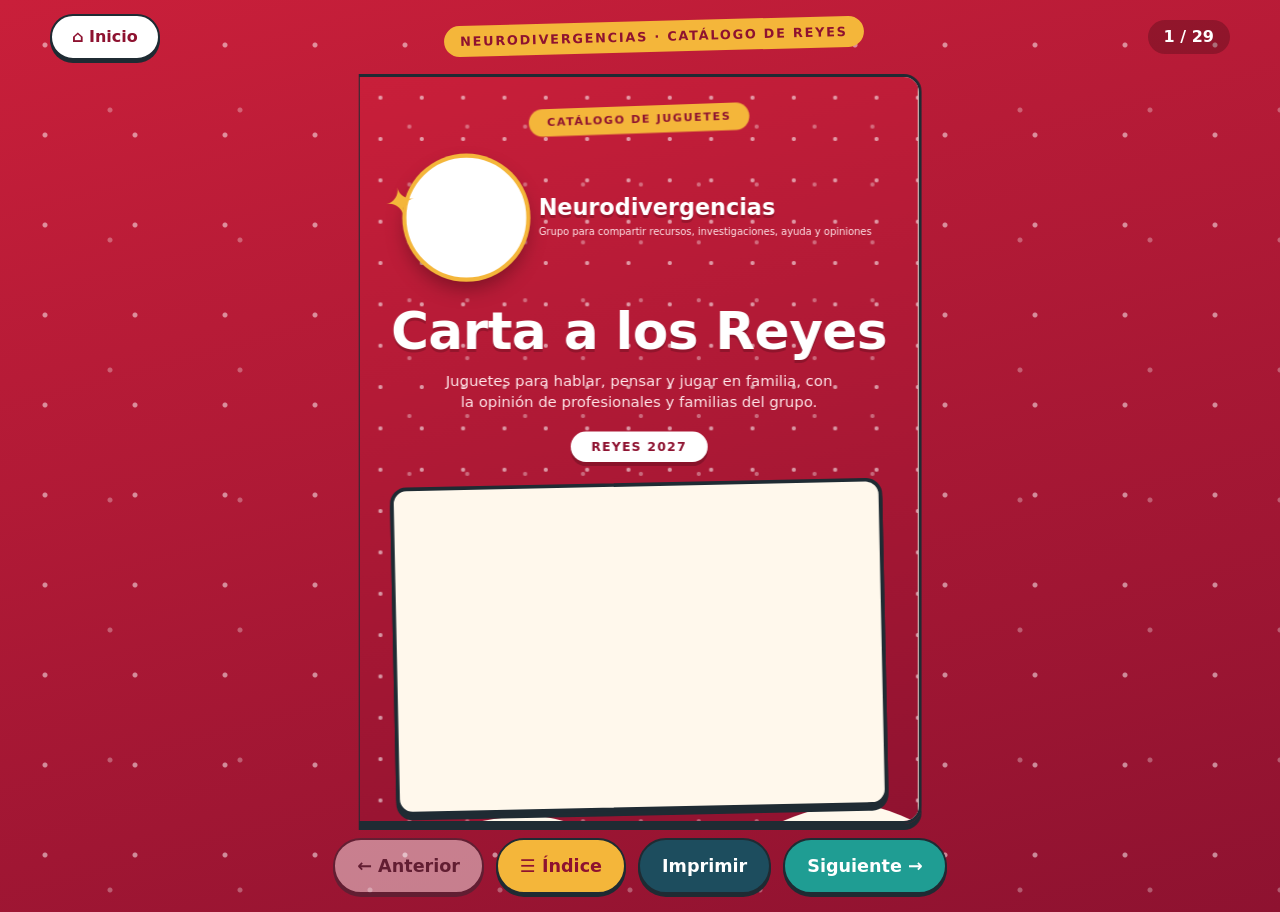
==== commit 6b249689: "Guía: contador de juguetes e insignia «Recién añadido» Co-Authored-By: Claude Sonnet 5.5 <noreply@an" ====
--- a/catalogo.html
+++ b/catalogo.html
@@ -130,6 +130,7 @@
 
 <div id="impresion" aria-hidden="true"></div>
 
+<script src="medir.js"></script>
 <script src="juegos.js"></script>
 <script>
   var canalParam = new URLSearchParams(location.search).get('c') || '';
@@ -309,7 +310,7 @@
     var ideas = '<div class="c-ideas"><h3>Ideas para jugar en casa</h3><ul>' +
       ideasDe(j, i || 0).map(function (t) { return '<li>' + esc(t) + '</li>'; }).join('') + '</ul></div>';
     return '<div class="c-pag c-pag-foto"><div class="c-foto" style="background:' + (j.foto ? '#fff' : j.color) + '">' + dentro +
-      '<span class="c-cinta">' + esc(j.etiqueta) + '</span>' + edad + precio + '</div>' +
+      '<span class="c-cinta">' + esc(j.etiqueta) + '</span>' + insigniaNuevo(j).replace('class="nuevo"','class="nuevo c-nuevo"') + edad + precio + '</div>' +
       ficha + ideas + (n === false ? '' : folio(n)) + '</div>';
   }
   function datosDe(j, n, i, esAncha) {
@@ -489,8 +490,20 @@
     cont.classList.add('c-midiendo'); ajustar(cont); cont.classList.remove('c-midiendo');
   }
   var impresionLista = false;
-  window.addEventListener('beforeprint', function () { if (!impresionLista) montarImpresion(); });
-  window.addEventListener('afterprint', function () { impresionLista = false; });
+  function prepararImpresion() { if (!impresionLista) { montarImpresion(); impresionLista = true; } }
+  // Espera a que las fotos de las hojas de impresión estén cargadas (máx. 8 s) para que no salgan en blanco.
+  function esperarFotos(ms) {
+    var imgs = Array.prototype.slice.call(document.querySelectorAll('#impresion img'));
+    return Promise.race([
+      Promise.all(imgs.map(function (im) {
+        return im.complete ? Promise.resolve() : new Promise(function (ok) { im.addEventListener('load', ok); im.addEventListener('error', ok); });
+      })),
+      new Promise(function (ok) { setTimeout(ok, ms); })
+    ]);
+  }
+  window.addEventListener('beforeprint', prepararImpresion);
+  // Se preparan las hojas con antelación para que las fotos ya estén cargadas cuando se abra la impresión (Ctrl+P incluido).
+  setTimeout(function () { try { prepararImpresion(); } catch (err) {} }, 1500);
   if (location.hash === '#hojas') { document.documentElement.classList.add('c-modo-hojas'); montarImpresion(); }
 
   document.getElementById('ant').addEventListener('click', function () { ir(actual - 1); });
@@ -540,10 +553,12 @@
       b.hidden = false;
       b.addEventListener('click', function (e) { e.preventDefault();
         var boton = b; boton.disabled = true; boton.textContent = 'Preparando…';
-        setTimeout(function () {   // primero se preparan las hojas y después se abre la impresión
-          try { montarImpresion(); impresionLista = true; } catch (err) { impresionLista = false; }
-          boton.disabled = false; boton.textContent = 'Imprimir';
-          window.print();
+        setTimeout(function () {   // primero se preparan las hojas y se espera a las fotos; después se abre la impresión
+          try { prepararImpresion(); } catch (err) { impresionLista = false; }
+          esperarFotos(8000).then(function () {
+            boton.disabled = false; boton.textContent = 'Imprimir';
+            window.print();
+          });
         }, 80);
       });
     }
--- a/estilos.css
+++ b/estilos.css
@@ -211,12 +211,34 @@
 .acciones { display: grid; gap: 10px; margin-top: 16px; }
 .msg-carta { margin-top: 10px; font-weight: 700; min-height: 1.4em; }
 #cartaPrint { display: none; }
+@font-face { font-family: 'Letra Niño'; src: url(assets/schoolbell.woff2) format('woff2'); font-display: swap; }
+@page { size: A4 portrait; margin: 9mm; }
 @media print {
-  body * { visibility: hidden; }
-  #cartaPrint, #cartaPrint * { visibility: visible; }
-  #cartaPrint { display: block; position: absolute; left: 0; top: 0; width: 100%; padding: 28px; font: 22px/1.7 Georgia, serif; white-space: pre-wrap; color: #000; }
-}
-
+  html, body { background: #fff !important; }
+  body.imprimiendo-carta > *:not(#cartaPrint) { display: none !important; }
+  body.imprimiendo-carta #cartaPrint { display: block; }
+}
+/* La carta a los Reyes Magos: un folio rayado escrito por un niño (solo se ve al imprimir) */
+#cartaPrint .carta-hoja {
+  box-sizing: border-box; min-height: 258mm; position: relative; overflow: hidden;
+  padding: 10mm 12mm 10mm 27mm; background: #fff;
+  background-image: linear-gradient(to bottom, transparent 9.3mm, #a9c6e8 9.3mm, #a9c6e8 9.8mm, transparent 9.8mm);
+  background-size: 100% 10mm; background-repeat: repeat-y; background-position: 0 0;
+  font-family: 'Letra Niño', 'Comic Sans MS', 'Chalkboard SE', cursive; color: #2b3687;
+  -webkit-print-color-adjust: exact; print-color-adjust: exact;
+}
+#cartaPrint .carta-hoja::before { content: ""; position: absolute; left: 20mm; top: 0; bottom: 0; width: .5mm; background: #e8808a; }
+#cartaPrint .carta-hoja::after { content: ""; position: absolute; left: 20.9mm; top: 0; bottom: 0; width: .3mm; background: #e8808a; opacity: .6; }
+#cartaPrint .carta-l { font-size: 7.6mm; line-height: 10mm; height: 10mm; white-space: nowrap; position: relative; z-index: 1; }
+#cartaPrint .carta-l.sangria { padding-left: 9mm; }
+#cartaPrint .carta-l.hueco { color: transparent; }
+#cartaPrint .carta-p { display: inline-block; white-space: nowrap; }
+#cartaPrint .carta-c { display: inline-block; }
+#cartaPrint .carta-est { color: #e5a300; margin-right: 2mm; }
+#cartaPrint .carta-blanco { display: inline-block; width: 16mm; border-bottom: .4mm dotted #2b3687; height: 7mm; vertical-align: baseline; }
+#cartaPrint .carta-dib { position: absolute; z-index: 0; }
+#cartaPrint .carta-pie { position: absolute; left: 27mm; right: 12mm; bottom: 3mm; display: flex; align-items: center; gap: 2mm; font: 600 3.1mm/1.2 system-ui, -apple-system, 'Segoe UI', sans-serif; color: #9a9aa5; z-index: 1; }
+#cartaPrint .carta-pie img { height: 6mm; width: 6mm; }
 /* ---- Distribución con panel lateral derecho ---- */
 .layout { max-width: 1360px; margin: 0 auto; padding: 0 16px; display: grid; grid-template-columns: minmax(0, 1fr) 330px; gap: 30px; align-items: start; }
 .principal { min-width: 0; }
@@ -315,3 +337,34 @@
 .boton-inicio:active { transform: translateY(3px); box-shadow: 0 2px 0 var(--tinta); }
 .boton-inicio:focus-visible { outline: 4px solid var(--oro); outline-offset: 3px; }
 @media print { .fila-inicio { display: none; } }
+
+/* ---- Botones grandes que abren ventana (profesionales) ---- */
+.botones-ventana { display: grid; grid-template-columns: 1fr 1fr; gap: 16px; margin: 22px 0 0; }
+.boton-ventana { display: grid; gap: 4px; align-content: center; text-decoration: none; color: #fff; padding: 20px 22px 22px; border: 3px solid var(--tinta); border-radius: 22px; box-shadow: 0 7px 0 var(--tinta); position: relative; }
+.boton-ventana::after { content: "+"; position: absolute; right: 18px; top: 12px; font-size: 32px; font-weight: 900; line-height: 1; }
+.boton-ventana strong { font-size: clamp(20px, 4.8vw, 26px); font-weight: 900; line-height: 1.1; padding-right: 34px; }
+.boton-ventana span { font-size: 16px; font-weight: 600; opacity: .95; }
+.boton-ventana:active { transform: translateY(4px); box-shadow: 0 3px 0 var(--tinta); }
+.boton-ventana:focus-visible { outline: 4px solid var(--oro); outline-offset: 3px; }
+.bv-nuevo { background: var(--naranja); }
+.bv-cuenta { background: var(--verde); }
+@media (max-width: 600px) { .botones-ventana { grid-template-columns: 1fr; } }
+
+/* Ventana emergente (el buzón se muestra encima de la página) */
+.fondo-ventana { position: fixed; inset: 0; background: rgba(42, 20, 30, .6); z-index: 90; }
+.fondo-ventana[hidden] { display: none; }
+body.con-ventana { overflow: hidden; }
+.buzon.ventana { display: none; }
+.buzon.ventana.abierta {
+  display: block; position: fixed; z-index: 100; left: 50%; top: 50%; transform: translate(-50%, -50%);
+  width: min(680px, calc(100vw - 24px)); max-height: calc(100dvh - 24px); overflow-y: auto; margin: 0; -webkit-overflow-scrolling: touch;
+}
+.cerrar-ventana { position: sticky; top: 0; float: right; z-index: 2; margin: -8px -8px 8px 8px; font: inherit; font-weight: 900; font-size: 16px; background: #fff; color: var(--rojo-os); border: 3px solid var(--tinta); border-radius: 999px; padding: 8px 16px; box-shadow: 0 4px 0 var(--tinta); cursor: pointer; }
+@media print { .fondo-ventana, .cerrar-ventana, .botones-ventana { display: none !important; } }
+
+.nuevo {
+  position: absolute; left: 10px; bottom: 10px; z-index: 2; background: var(--rojo); color: #fff;
+  font-weight: 900; font-size: 12px; letter-spacing: .06em; text-transform: uppercase;
+  padding: 6px 12px; border-radius: 999px; border: 2px solid var(--tinta); box-shadow: 0 2px 0 var(--tinta);
+}
+.total-juegos { display: inline-block; margin: 4px 0 10px; padding: 6px 14px; border: 2px solid var(--tinta); border-radius: 999px; background: var(--oro); color: var(--tinta); font-weight: 800; }
--- a/catalogo-aspecto.css
+++ b/catalogo-aspecto.css
@@ -276,3 +276,5 @@
 .c-barra .c-boton-inicio { display: inline-block; text-decoration: none; background: #fff; color: #8e1230; font-weight: 900; font-size: 1rem; padding: 9px 20px; border: 2px solid #1f2b33; border-radius: 999px; box-shadow: 0 3px 0 #1f2b33; }
 .c-barra .c-boton-inicio:focus-visible { outline: 3px solid #fff; outline-offset: 2px; }
 @media screen and (max-width: 899px) { .c-barra { gap: 6px 8px; flex-wrap: nowrap; } .c-barra .c-boton-inicio { font-size: .85rem; padding: 7px 12px; flex: none; } .c-barra .c-titulo { font-size: .6rem; padding: 4px 8px; } .c-barra .c-cuenta { flex: none; padding: 4px 10px; font-size: .85rem; } }
+
+.nuevo.c-nuevo { position: absolute; left: 3cqw; bottom: 3cqw; z-index: 2; background: #c91f3a; color: #fff; font-weight: 900; font-size: 2.5cqw; letter-spacing: .06em; text-transform: uppercase; padding: 1.1cqw 3cqw; border-radius: 999px; border: .5cqw solid #1f2b33; }
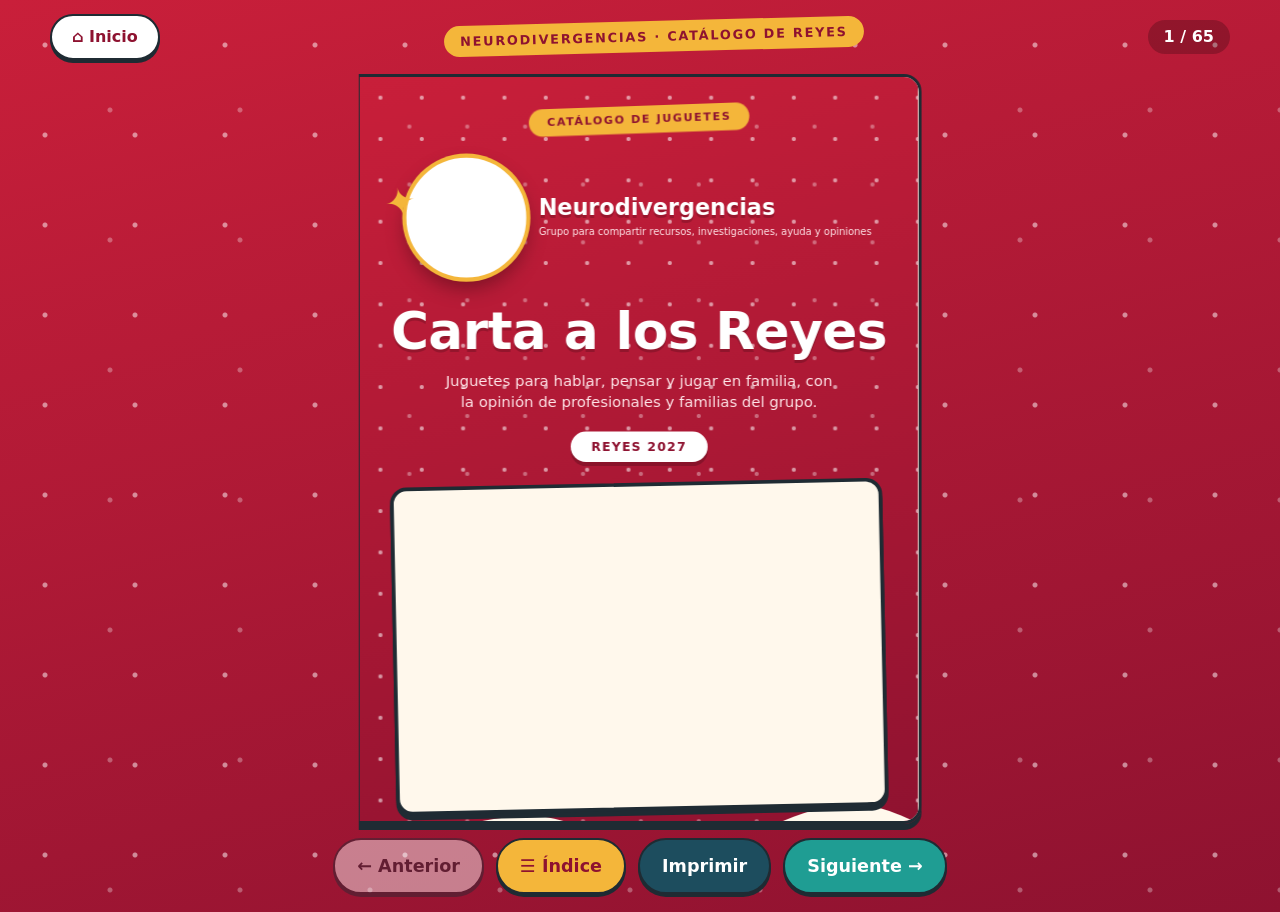
==== commit 8a4a8d01: "Familias: tarjetas compactas con ficha en pop-up. Catálogo: clasificado por áreas, 10 por página Co-" ====
--- a/catalogo.html
+++ b/catalogo.html
@@ -181,14 +181,13 @@
       '<a class="c-boton c-boton-prof" href="index.html">Soy profesional: votar y comentar</a>' +
       '</div>' + folio(n) + '</div>';
   }
-  function paginaIndice(n, entradas, temas, vistaTodosN) {
+  function paginaIndice(n, entradas, temas) {
     function enlace(e, clase, extra) {
       return '<a class="' + clase + '" href="#pagina-' + e.vista + '" data-vista="' + e.vista + '"' + (extra || '') + '><span class="c-nom">' + esc(e.nombre) + '</span><span class="c-pg">' + e.pg + '</span></a>';
     }
     return '<div class="c-pag"><div class="c-texto"><h2>En este número</h2>' +
-      '<h3 class="c-sub-indice">Por temáticas</h3><div class="c-botones-tema">' +
+      '<h3 class="c-sub-indice">Por áreas</h3><div class="c-botones-tema">' +
         temas.map(function (e) { return enlace(e, 'c-btn-tema', ' style="--tema:' + e.color + '"'); }).join('') + '</div>' +
-      enlace({ nombre: 'Todos juntos: el catálogo completo', vista: vistaTodosN, pg: 4 }, 'c-boton-todos') +
       '<h3 class="c-sub-indice">Juguete a juguete</h3><div class="c-botones-juego">' +
         entradas.map(function (e) { return enlace(e, 'c-btn-juego'); }).join('') + '</div></div>' + folio(n) + '</div>';
   }
@@ -244,30 +243,42 @@
       return { k: k, p: p };
     }).filter(Boolean).sort(function (a, b) { return b.p - a.p || a.k - b.k; }).slice(0, 2).map(function (x) { return x.k; });
   }
-  // Secciones por temáticas: una escena con su historia y los juguetes que van con ella.
-  var TEMAS = [
-    { k: 'palabras', corto: 'Palabras', titulo: 'Para hablar y jugar con palabras', etiqueta: 'Lenguaje', color: '#1f9d93', img: 'assets/escena-palabras.jpg',
-      alt: 'Ilustración de dos niños y un adulto riéndose con cartas de palabras sobre la mesa',
-      historia: 'Es domingo y llueve. Sobre la mesa hay una caja de cartas con palabras. Uno saca una carta, otro piensa en un animal, y de pronto toda la casa está inventando palabras, riéndose de las más raras y preguntando «¿eso existe?».',
-      juegos: ['Palabrea', 'Guess in 10'] },
-    { k: 'pensar', corto: 'Pensar', titulo: 'Para pensar, mirar y resolver', etiqueta: 'Razonamiento', color: '#1d4d5e', img: 'assets/escena-pensar.jpg',
-      alt: 'Ilustración de niños resolviendo un puzle de piezas de colores y un tablero de madera',
-      historia: 'Un tablero, un puñado de piezas de colores y un reto. Nadie tiene prisa: se prueba una pieza, se gira, se rectifica. Cuando por fin encaja, se oye ese «¡ya está!» que dan ganas de repetir.',
-      juegos: ['Batalla de genios', 'Ubongo', 'Laberinto', 'La cuenta'] },
-    { k: 'construir', corto: 'Construir', titulo: 'Para construir y crear', etiqueta: 'Creatividad', color: '#4a9d3f', img: 'assets/escena-construir.jpg',
-      alt: 'Ilustración de niños construyendo un fuerte con varillas y bolas de colores',
-      historia: 'Varillas, bolas, piezas de madera. Empieza siendo una torre y acaba siendo un castillo con túnel y todo. Y cuando se termina, siempre hay alguien que dice: «¿y si lo hacemos más alto?».',
-      juegos: ['Kit de fuertes Tiny Land', 'Kit de 7 experimentos de madera', 'Junk Art Revolution'] },
-    { k: 'cartas', corto: 'Reír en familia', titulo: 'Para reír juntos en familia', etiqueta: 'Cartas', color: '#e4672c', img: 'assets/escena-cartas.jpg',
-      alt: 'Ilustración de una familia jugando a un juego de cartas sobre una alfombra, con un gato mirando',
-      historia: 'Abuela, padres, hermanos, y un gato que se cuela en la partida. Unas cartas, unas cuantas risas y la regla de la casa: aquí se juega para pasarlo bien, gane quien gane.',
-      juegos: ['Exploding Kittens', 'Polilla tramposa', 'Pera Limonera'] }
+  // Áreas del catálogo: cada juguete va en la que corresponde a su etiqueta; hasta 10 juguetes por página.
+  var AREAS = [
+    { k: 'palabras', corto: 'Palabras y preguntas', titulo: 'Para hablar y jugar con palabras', color: '#1f9d93', etiquetas: ['Palabras', 'Preguntas'] },
+    { k: 'cartas', corto: 'Cartas para reír en familia', titulo: 'Para reír juntos en familia', color: '#e4672c', etiquetas: ['Cartas'] },
+    { k: 'pensar', corto: 'Pensar y números', titulo: 'Para pensar, contar y resolver', color: '#1d4d5e', etiquetas: ['Pensar', 'Números'] },
+    { k: 'mesa', corto: 'Mesa y construir', titulo: 'Para construir y mover las manos', color: '#4a9d3f', etiquetas: ['Mesa', 'Construir'] },
+    { k: 'emociones', corto: 'Emociones y sensorial', titulo: 'Para sentir, tocar y explorar', color: '#c2478a', etiquetas: ['Emociones', 'Sensorial'] }
   ];
+  var POR_PAGINA = 10;
+  // Reparte los juguetes en páginas por área y calcula el número de página y de vista de cada cosa.
+  // Ancho: portada 0, bienvenida+índice 1, áreas (2 páginas por vista), fichas (1 vista cada una). Móvil: 1 página por vista.
+  function plan(esAncha) {
+    var grupos = AREAS.map(function () { return []; }), paginas = [], hueco = AREAS.length - 2;
+    JUEGOS.forEach(function (j, k) {
+      var a = hueco;
+      AREAS.forEach(function (ar, t) { if (ar.etiquetas.indexOf(j.etiqueta) !== -1) a = t; });
+      grupos[a].push(k);
+    });
+    grupos.forEach(function (g, t) {
+      if (!g.length) return;
+      var np = Math.ceil(g.length / POR_PAGINA), por = Math.ceil(g.length / np);
+      for (var p = 0; p < np; p++) paginas.push({ t: t, parte: p + 1, de: np, ks: g.slice(p * por, (p + 1) * por) });
+    });
+    var relleno = paginas.length % 2 === 1, total = paginas.length + (relleno ? 1 : 0);
+    var primeraFicha = 4 + total;
+    return {
+      paginas: paginas, relleno: relleno, total: total,
+      vistaPag: function (q) { return esAncha ? 2 + Math.floor(q / 2) : 3 + q; },
+      vistaFicha: function (k) { return esAncha ? 2 + total / 2 + k : 3 + paginas.length + 2 * k; },
+      pgFicha: function (k) { return primeraFicha + 2 * k; }
+    };
+  }
+  function primeraPaginaDe(P, t) { for (var q = 0; q < P.paginas.length; q++) if (P.paginas[q].t === t) return q; return -1; }
   function indiceJuego(nombre) { for (var k = 0; k < JUEGOS.length; k++) if (JUEGOS[k].n === nombre) return k; return -1; }
 
-  // Vistas del libro: cada una con su número. Ancho: portada 0, bienvenida+índice 1, todos juntos 2, temáticas 3-6, fichas 7.. Móvil: una por página.
-  function vistaDe(k, esAncha) { return esAncha ? 7 + k : 13 + 2 * k; }
-  function vistaTema(t, esAncha) { return esAncha ? 3 + t : 5 + 2 * t; }
+  function vistaDe(k, esAncha) { return plan(esAncha).vistaFicha(k); }
 
   function tile(k, esAncha, largo) {
     var j = JUEGOS[k], v = vistaDe(k, esAncha);
@@ -278,21 +289,16 @@
       '<b>' + esc(j.n) + '</b>' + resumen +
       '<span class="c-tile-meta"><em>' + esc(j.precio || 'Precio por confirmar') + '</em>' + (largo ? '<u>Ver ficha →</u>' : '') + '</span></a>';
   }
-  function paginaTodos(n, desde, hasta, parte, esAncha) {
-    var l = []; for (var k = desde; k < hasta; k++) l.push(tile(k, esAncha, false));
-    return '<div class="c-pag"><div class="c-texto c-texto-corto"><div class="c-kicker">Todos juntos · ' + parte + ' de 2</div><h2>El catálogo completo</h2></div>' +
-      '<div class="c-tiles">' + l.join('') + '</div>' + folio(n) + '</div>';
-  }
-  function paginaEscena(n, t) {
-    var tm = TEMAS[t];
-    return '<div class="c-pag c-pag-escena" style="--tema:' + tm.color + '"><div class="c-escena"><img src="' + tm.img + '" alt="' + esc(tm.alt) + '"></div>' +
-      '<div class="c-historia"><div class="c-kicker c-kicker-tema">' + esc(tm.etiqueta) + '</div><h2>' + esc(tm.titulo) + '</h2>' +
-      '<p>' + esc(tm.historia) + '</p><p class="c-pie-escena">Escena imaginada para esta sección.</p></div>' + folio(n) + '</div>';
-  }
-  function paginaTemaJuegos(n, t, esAncha) {
-    var tm = TEMAS[t], l = tm.juegos.map(indiceJuego).filter(function (k) { return k !== -1; }).map(function (k) { return tile(k, esAncha, true); });
-    return '<div class="c-pag c-pag-tema" style="--tema:' + tm.color + '"><div class="c-texto c-texto-corto"><div class="c-kicker c-kicker-tema">' + esc(tm.etiqueta) + '</div><h2>En esta sección</h2></div>' +
-      '<div class="c-tiles c-tiles-largos">' + l.join('') + '</div>' + folio(n) + '</div>';
+  function paginaArea(n, pg, esAncha) {
+    var ar = AREAS[pg.t], l = pg.ks.map(function (k) { return tile(k, esAncha, false); });
+    return '<div class="c-pag c-pag-tema" style="--tema:' + ar.color + '"><div class="c-texto c-texto-corto"><div class="c-kicker c-kicker-tema">' +
+      esc(ar.corto) + (pg.de > 1 ? ' · ' + pg.parte + ' de ' + pg.de : '') + '</div><h2>' + esc(ar.titulo) + '</h2></div>' +
+      '<div class="c-tiles c-tiles-area">' + l.join('') + '</div>' + folio(n) + '</div>';
+  }
+  function paginaRelleno(n) {
+    return '<div class="c-pag"><div class="c-texto"><div class="c-kicker">Neurodivergencias · Reyes</div><h2>¿Echas algo en falta?</h2>' +
+      '<p>El catálogo crece con lo que nos cuentan los profesionales y las familias del grupo. Si quieres un juguete que no está, cuéntanoslo y lo estudiamos.</p>' +
+      '<a class="c-boton c-boton-fam" href="familias.html">Hacer mi carta a los Reyes</a></div>' + folio(n) + '</div>';
   }
 
   function fotoDe(j, n, i) {
@@ -346,22 +352,23 @@
   function ancha() { return !!(window.matchMedia && window.matchMedia('(min-width: 900px)').matches); }
 
   function construirVistas(esAncha) {
-    var vistas = [], N = JUEGOS.length, mitad = Math.ceil(N / 2);
-    // Páginas del libro: portada 1, bienvenida 2, índice 3, todos juntos 4-5, temáticas 6-13, juguetes desde la 14, contraportada.
-    var entradas = JUEGOS.map(function (j, i) { return { nombre: j.n, precio: j.precio || 'por confirmar', pg: 14 + 2 * i, vista: vistaDe(i, esAncha) }; });
-    var temas = TEMAS.map(function (tm, i) { return { nombre: tm.corto, color: tm.color, pg: 6 + 2 * i, vista: vistaTema(i, esAncha) }; });
+    var vistas = [], P = plan(esAncha);
+    // Páginas del libro: portada 1, bienvenida 2, índice 3, áreas desde la 4, después los juguetes (2 páginas cada uno), contraportada.
+    var entradas = JUEGOS.map(function (j, i) { return { nombre: j.n, precio: j.precio || 'por confirmar', pg: P.pgFicha(i), vista: P.vistaFicha(i) }; });
+    var temas = [];
+    AREAS.forEach(function (ar, t) { var q = primeraPaginaDe(P, t); if (q !== -1) temas.push({ nombre: ar.corto, color: ar.color, pg: 4 + q, vista: P.vistaPag(q) }); });
+    var pgsArea = P.paginas.map(function (pg, q) { return paginaArea(4 + q, pg, esAncha); });
     vistas.push([paginaPortada()]);
     if (esAncha) {
-      vistas.push([paginaBienvenida(2), paginaIndice(3, entradas, temas, esAncha ? 2 : 3)]);
-      vistas.push([paginaTodos(4, 0, mitad, 1, true), paginaTodos(5, mitad, N, 2, true)]);
-      TEMAS.forEach(function (tm, t) { vistas.push([paginaEscena(6 + 2 * t, t), paginaTemaJuegos(7 + 2 * t, t, true)]); });
-      JUEGOS.forEach(function (j, i) { vistas.push([fotoDe(j, 14 + 2 * i, i), datosDe(j, 15 + 2 * i, i, true)]); });
+      vistas.push([paginaBienvenida(2), paginaIndice(3, entradas, temas)]);
+      if (P.relleno) pgsArea.push(paginaRelleno(4 + P.paginas.length));
+      for (var q = 0; q < pgsArea.length; q += 2) vistas.push([pgsArea[q], pgsArea[q + 1]]);
+      JUEGOS.forEach(function (j, i) { vistas.push([fotoDe(j, P.pgFicha(i), i), datosDe(j, P.pgFicha(i) + 1, i, true)]); });
     } else {
       vistas.push([paginaBienvenida(2)]);
-      vistas.push([paginaIndice(3, entradas, temas, esAncha ? 2 : 3)]);
-      vistas.push([paginaTodos(4, 0, mitad, 1, false)]); vistas.push([paginaTodos(5, mitad, N, 2, false)]);
-      TEMAS.forEach(function (tm, t) { vistas.push([paginaEscena(6 + 2 * t, t)]); vistas.push([paginaTemaJuegos(7 + 2 * t, t, false)]); });
-      JUEGOS.forEach(function (j, i) { vistas.push([fotoDe(j, 14 + 2 * i, i)]); vistas.push([datosDe(j, 15 + 2 * i, i, false)]); });
+      vistas.push([paginaIndice(3, entradas, temas)]);
+      pgsArea.forEach(function (p) { vistas.push([p]); });
+      JUEGOS.forEach(function (j, i) { vistas.push([fotoDe(j, P.pgFicha(i), i)]); vistas.push([datosDe(j, P.pgFicha(i) + 1, i, false)]); });
     }
     vistas.push([paginaFinal()]);
     return vistas;
--- a/estilos.css
+++ b/estilos.css
@@ -368,3 +368,31 @@
   padding: 6px 12px; border-radius: 999px; border: 2px solid var(--tinta); box-shadow: 0 2px 0 var(--tinta);
 }
 .total-juegos { display: inline-block; margin: 4px 0 10px; padding: 6px 14px; border: 2px solid var(--tinta); border-radius: 999px; background: var(--oro); color: var(--tinta); font-weight: 800; }
+
+.filtro-nuevos { display: inline-flex; align-items: center; gap: 8px; margin: 0 0 10px 8px; font: inherit; font-weight: 800; cursor: pointer;
+  padding: 6px 14px; border: 2px solid var(--tinta); border-radius: 999px; background: #fff; color: var(--tinta); box-shadow: 0 2px 0 var(--tinta); }
+.filtro-nuevos .n { background: var(--rojo); color: #fff; border-radius: 999px; padding: 0 8px; font-size: 13px; }
+.filtro-nuevos[aria-pressed="true"] { background: var(--rojo); color: #fff; }
+.filtro-nuevos[aria-pressed="true"] .n { background: #fff; color: var(--rojo); }
+.filtro-nuevos[hidden] { display: none; }
+
+/* ---- Familias: tarjetas compactas y ficha en pop-up ---- */
+.grid:has(.compacta) { grid-template-columns: repeat(auto-fill, minmax(165px, 1fr)); gap: 14px; }
+.juego.compacta { box-shadow: 0 4px 0 var(--tinta); border-radius: 18px; }
+.compacta .abrir { font: inherit; color: inherit; text-align: left; background: none; border: 0; padding: 0; cursor: pointer; display: flex; flex-direction: column; flex: 1; }
+.compacta .caja { aspect-ratio: 1 / 0.9; width: 100%; }
+.compacta .cinta { font-size: 10px; padding: 3px 10px 3px 12px; top: 8px; }
+.compacta .nombre { display: block; font-size: 16px; font-weight: 900; line-height: 1.2; padding: 10px 12px 0; }
+.compacta .mini { display: block; font-size: 13px; font-weight: 700; color: var(--suave); padding: 2px 12px 8px; }
+.acciones-mini { display: grid; grid-template-columns: 1fr 1fr; gap: 6px; padding: 0 10px 12px; }
+.acciones-mini button { font: inherit; font-weight: 900; font-size: 13px; cursor: pointer; border: 2px solid var(--tinta); border-radius: 10px; padding: 8px 4px; background: var(--crema); color: var(--tinta); }
+.acciones-mini .quiero { width: auto; margin-top: 0; box-shadow: none; border-width: 2px; padding: 8px 4px; font-size: 13px; background: #fff; color: var(--rojo-os); }
+.acciones-mini .quiero[aria-pressed="true"] { background: var(--oro); color: var(--tinta); transform: none; box-shadow: none; }
+.ficha-fondo { align-items: center; padding: 12px; z-index: 40; }
+.ficha-panel { position: relative; width: min(560px, 100%); max-height: 92vh; display: flex; }
+.ficha-juego { width: 100%; max-height: 92vh; overflow-y: auto; -webkit-overflow-scrolling: touch; }
+.ficha-juego .caja { aspect-ratio: 1 / 0.7; flex: none; }
+.ficha-juego h2 { font-size: 26px; font-weight: 900; }
+.cerrar-ficha { position: absolute; top: 8px; right: 8px; z-index: 2; width: 44px; height: 44px; border-radius: 50%; border: 3px solid var(--tinta); background: #fff; font-size: 28px; line-height: 1; font-weight: 900; cursor: pointer; box-shadow: 0 3px 0 var(--tinta); }
+.con-ficha { overflow: hidden; }
+@media (max-width: 420px) { .grid:has(.compacta) { grid-template-columns: repeat(2, 1fr); gap: 10px; } .compacta .nombre { font-size: 15px; } }
--- a/catalogo-aspecto.css
+++ b/catalogo-aspecto.css
@@ -278,3 +278,12 @@
 @media screen and (max-width: 899px) { .c-barra { gap: 6px 8px; flex-wrap: nowrap; } .c-barra .c-boton-inicio { font-size: .85rem; padding: 7px 12px; flex: none; } .c-barra .c-titulo { font-size: .6rem; padding: 4px 8px; } .c-barra .c-cuenta { flex: none; padding: 4px 10px; font-size: .85rem; } }
 
 .nuevo.c-nuevo { position: absolute; left: 3cqw; bottom: 3cqw; z-index: 2; background: #c91f3a; color: #fff; font-weight: 900; font-size: 2.5cqw; letter-spacing: .06em; text-transform: uppercase; padding: 1.1cqw 3cqw; border-radius: 999px; border: .5cqw solid #1f2b33; }
+
+/* Áreas: 10 juguetes por página, en tres columnas y con foto baja para que quepan sin desplazarse */
+.c-tiles-area { grid-template-columns: repeat(3, 1fr); gap: 2cqw; margin-left: 5cqw; margin-right: 5cqw; }
+.c-tiles-area .c-tile { gap: .5cqw; padding-bottom: 1.2cqw; border-radius: 2.4cqw; }
+.c-tiles-area .c-tile-foto { aspect-ratio: 8 / 5; }
+.c-tiles-area .c-tile b { font-size: 2.3cqw; padding: 0 1.6cqw; }
+.c-tiles-area .c-tile-meta { font-size: 2cqw; padding: 0 1.6cqw; }
+.c-tiles-area .c-tile-meta em { font-size: 2.1cqw; }
+.c-tiles-area .c-tile-edad { font-size: 2cqw; padding: .2cqw 1.2cqw; }
